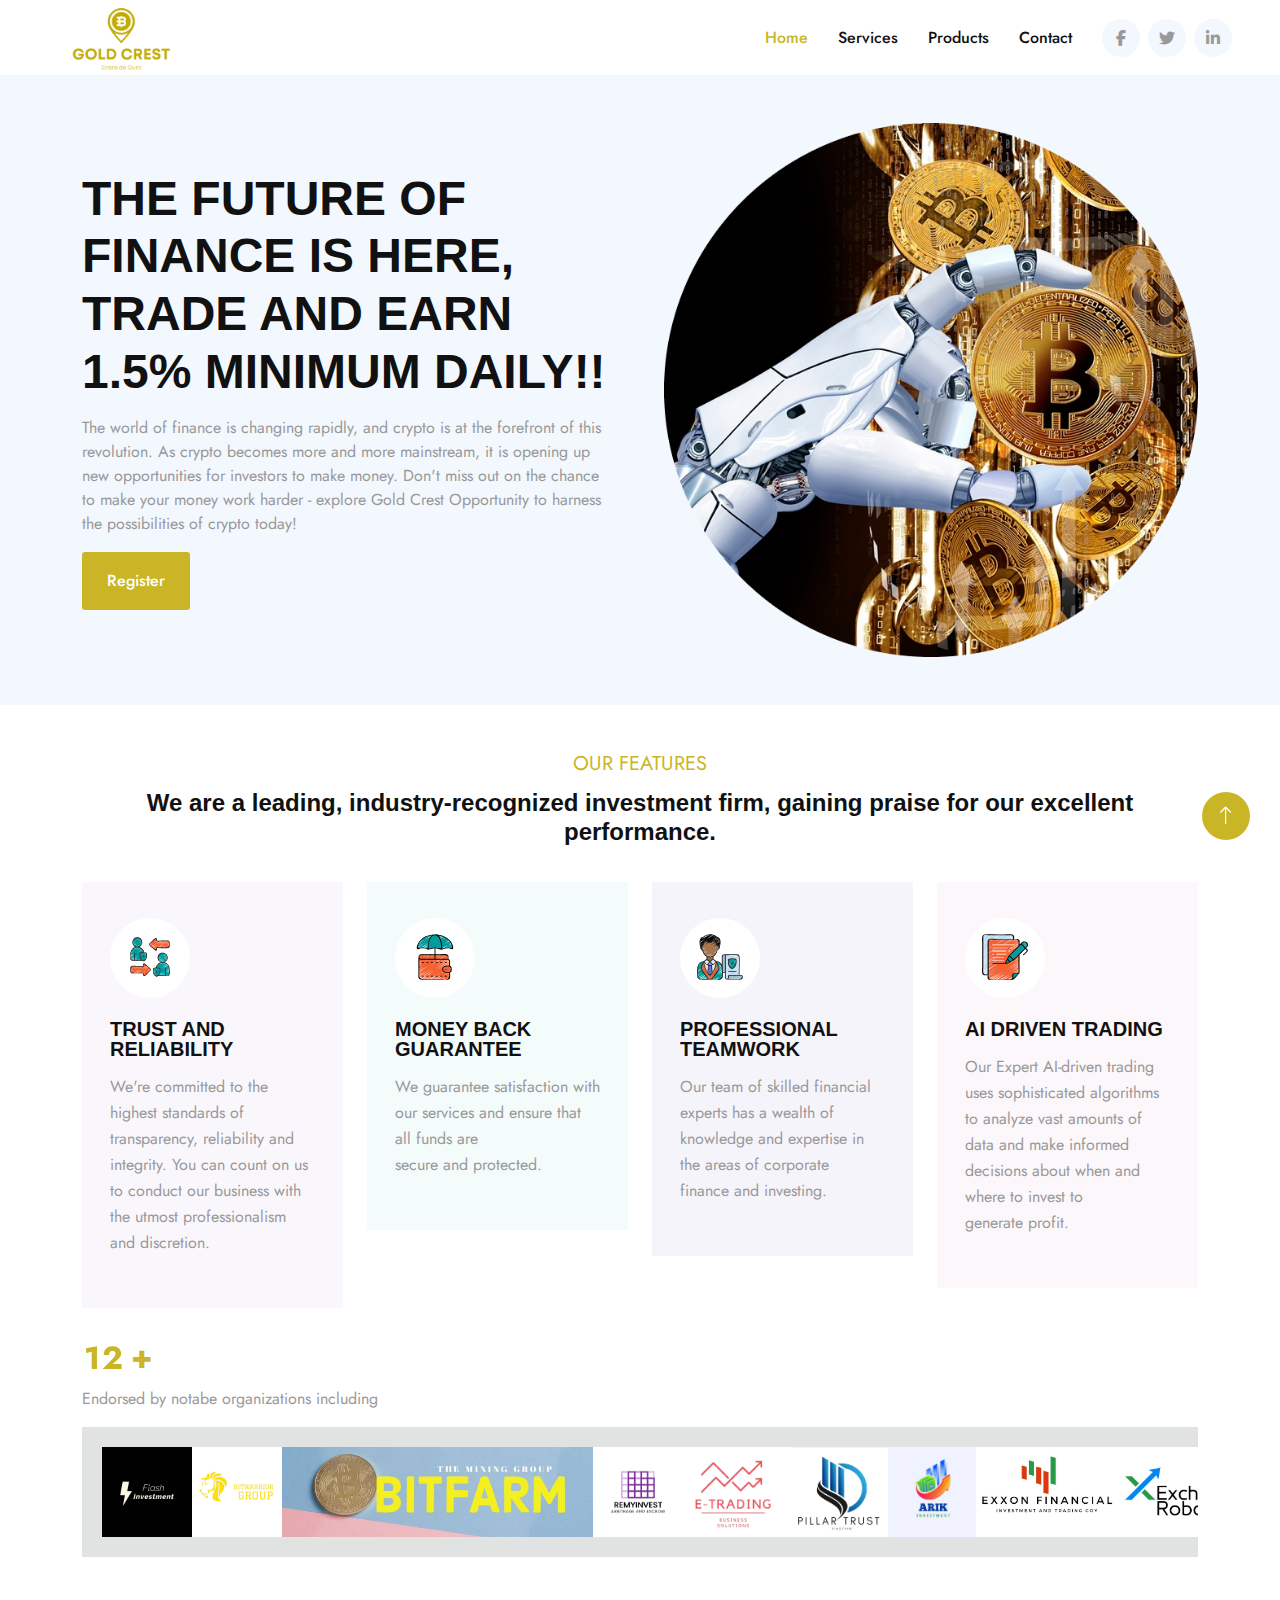
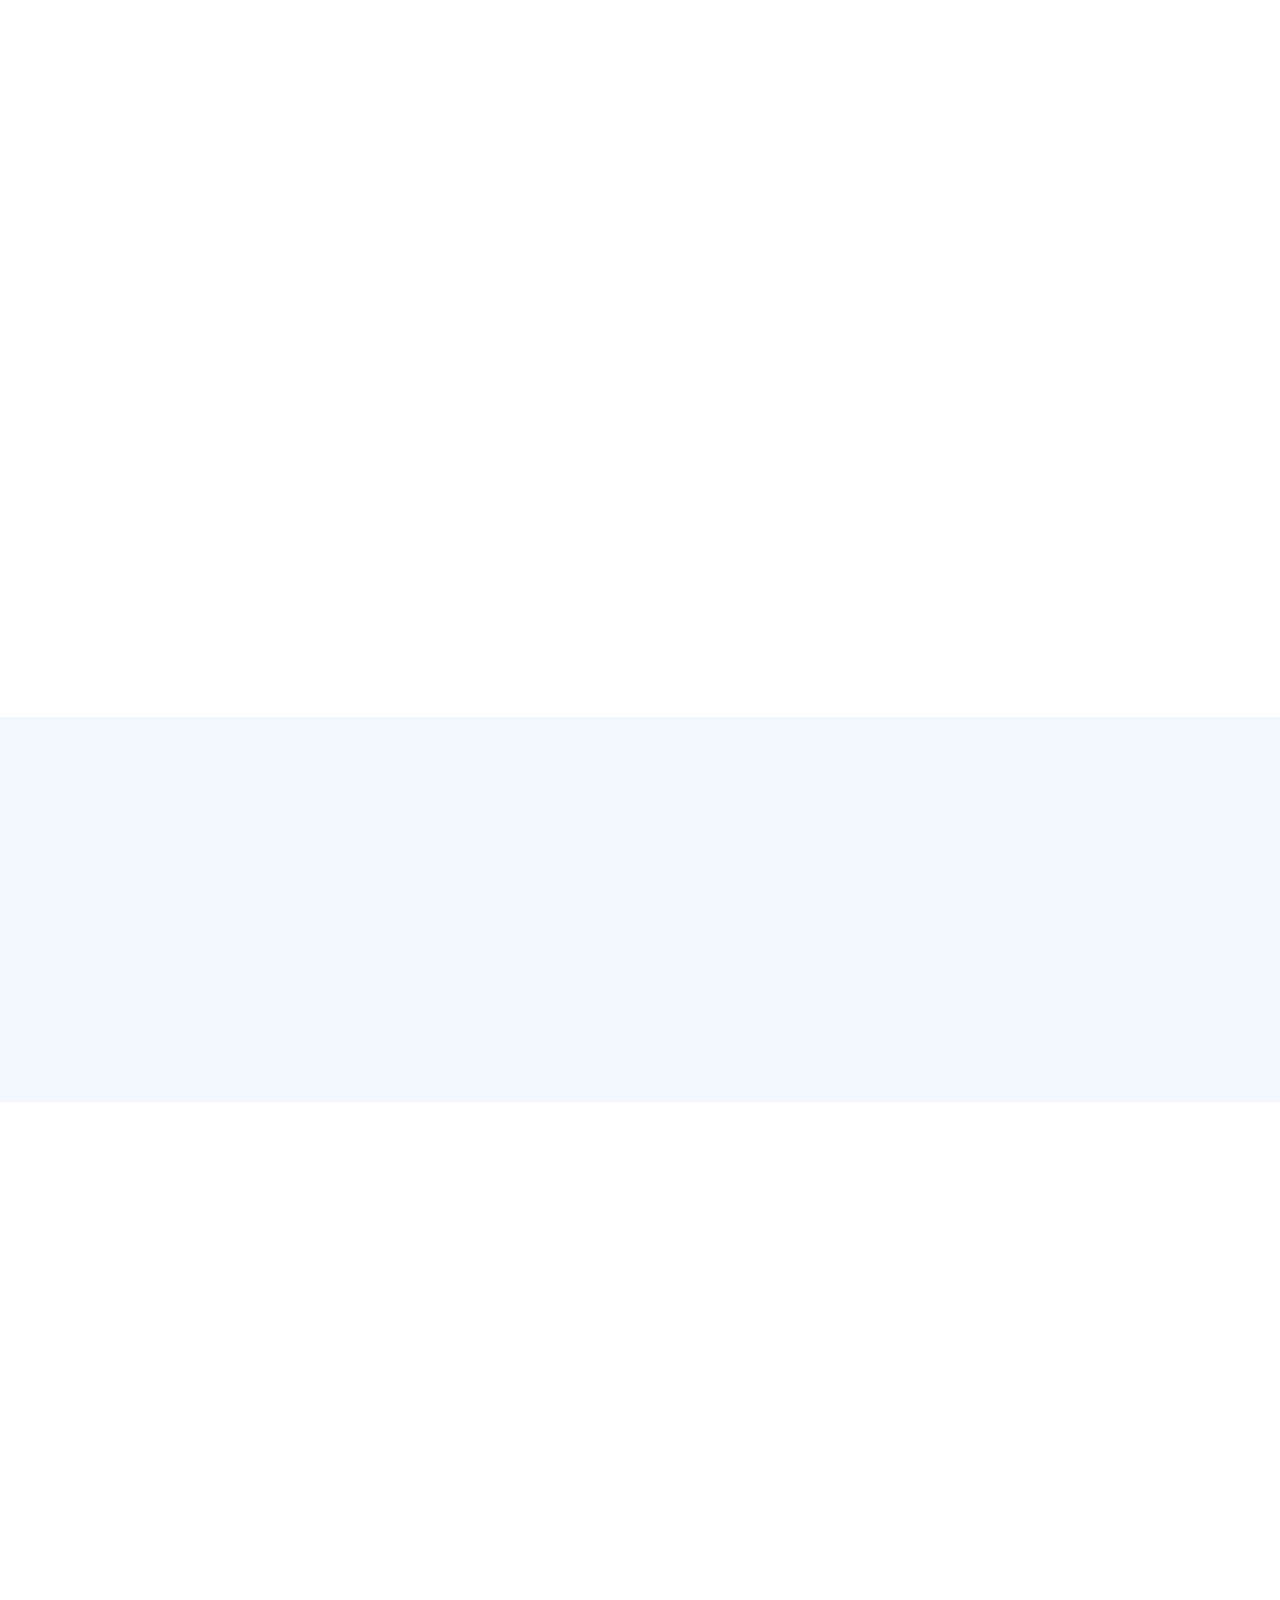
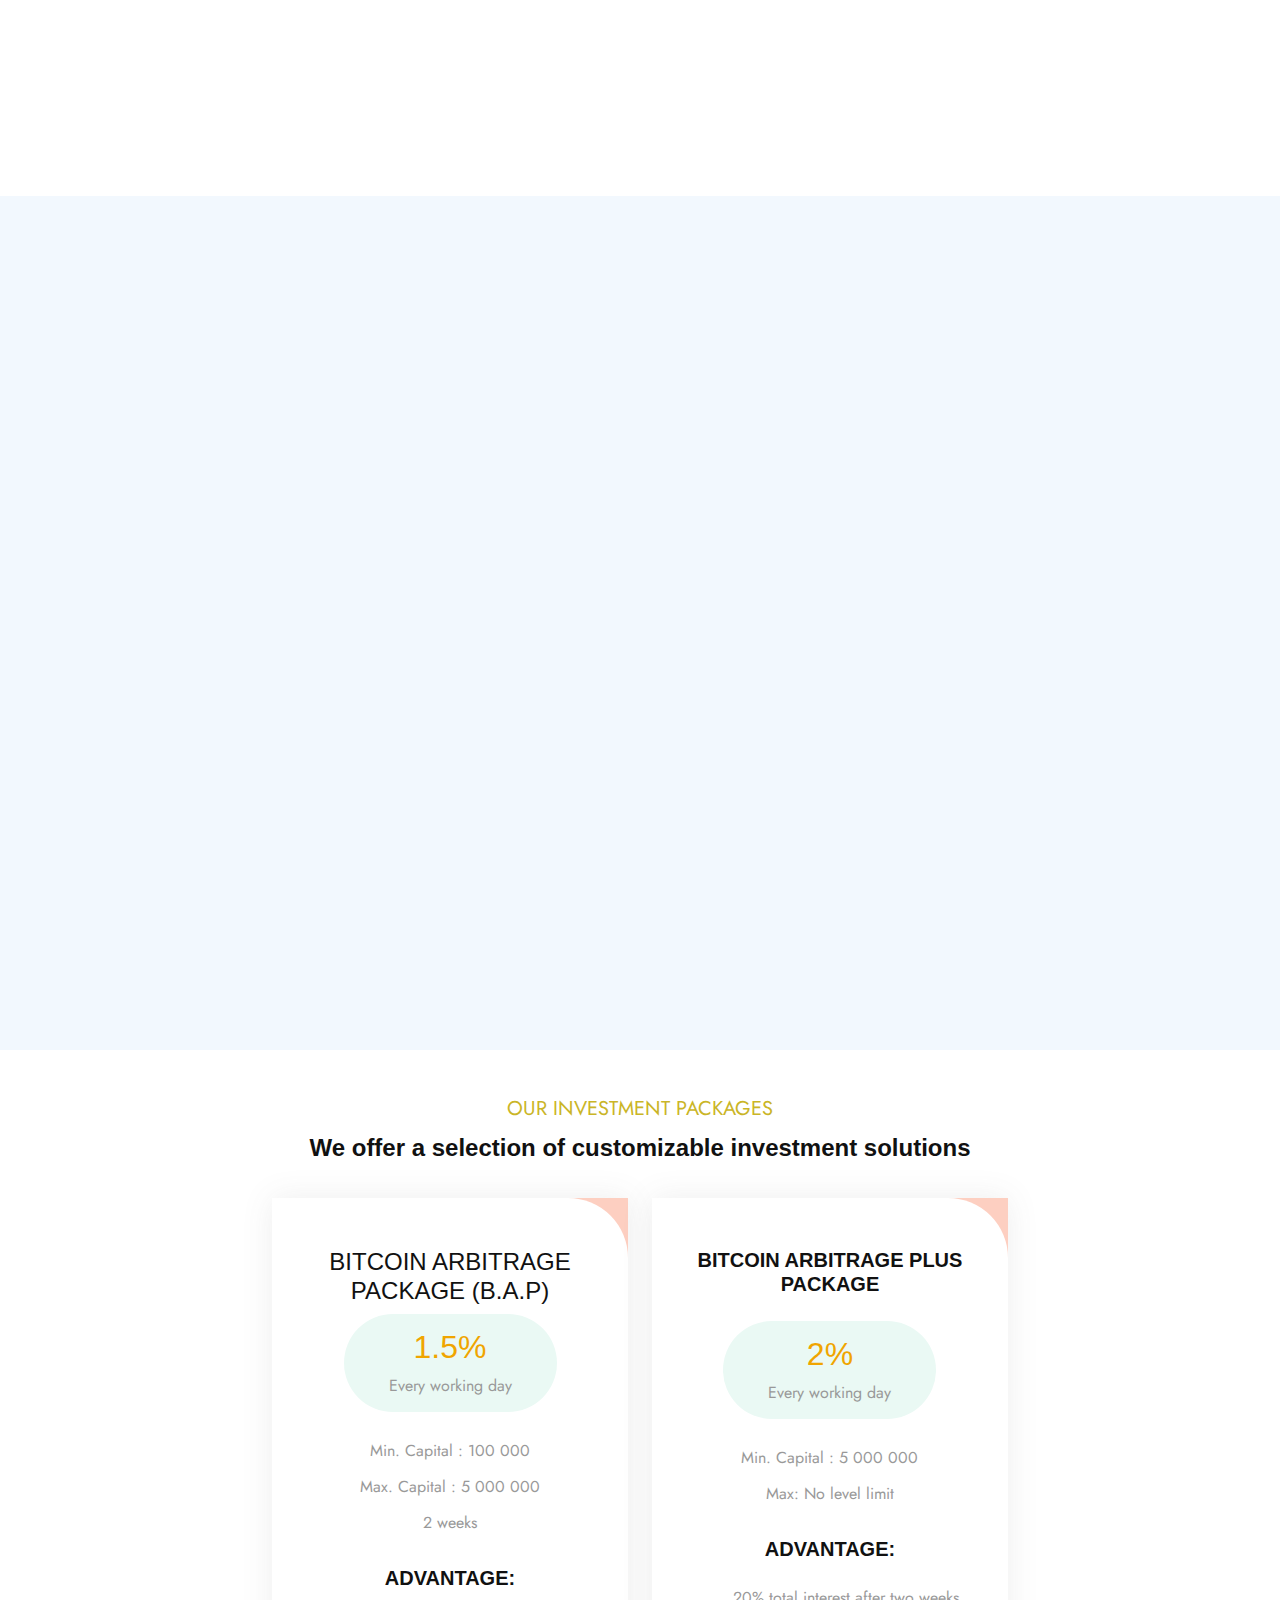
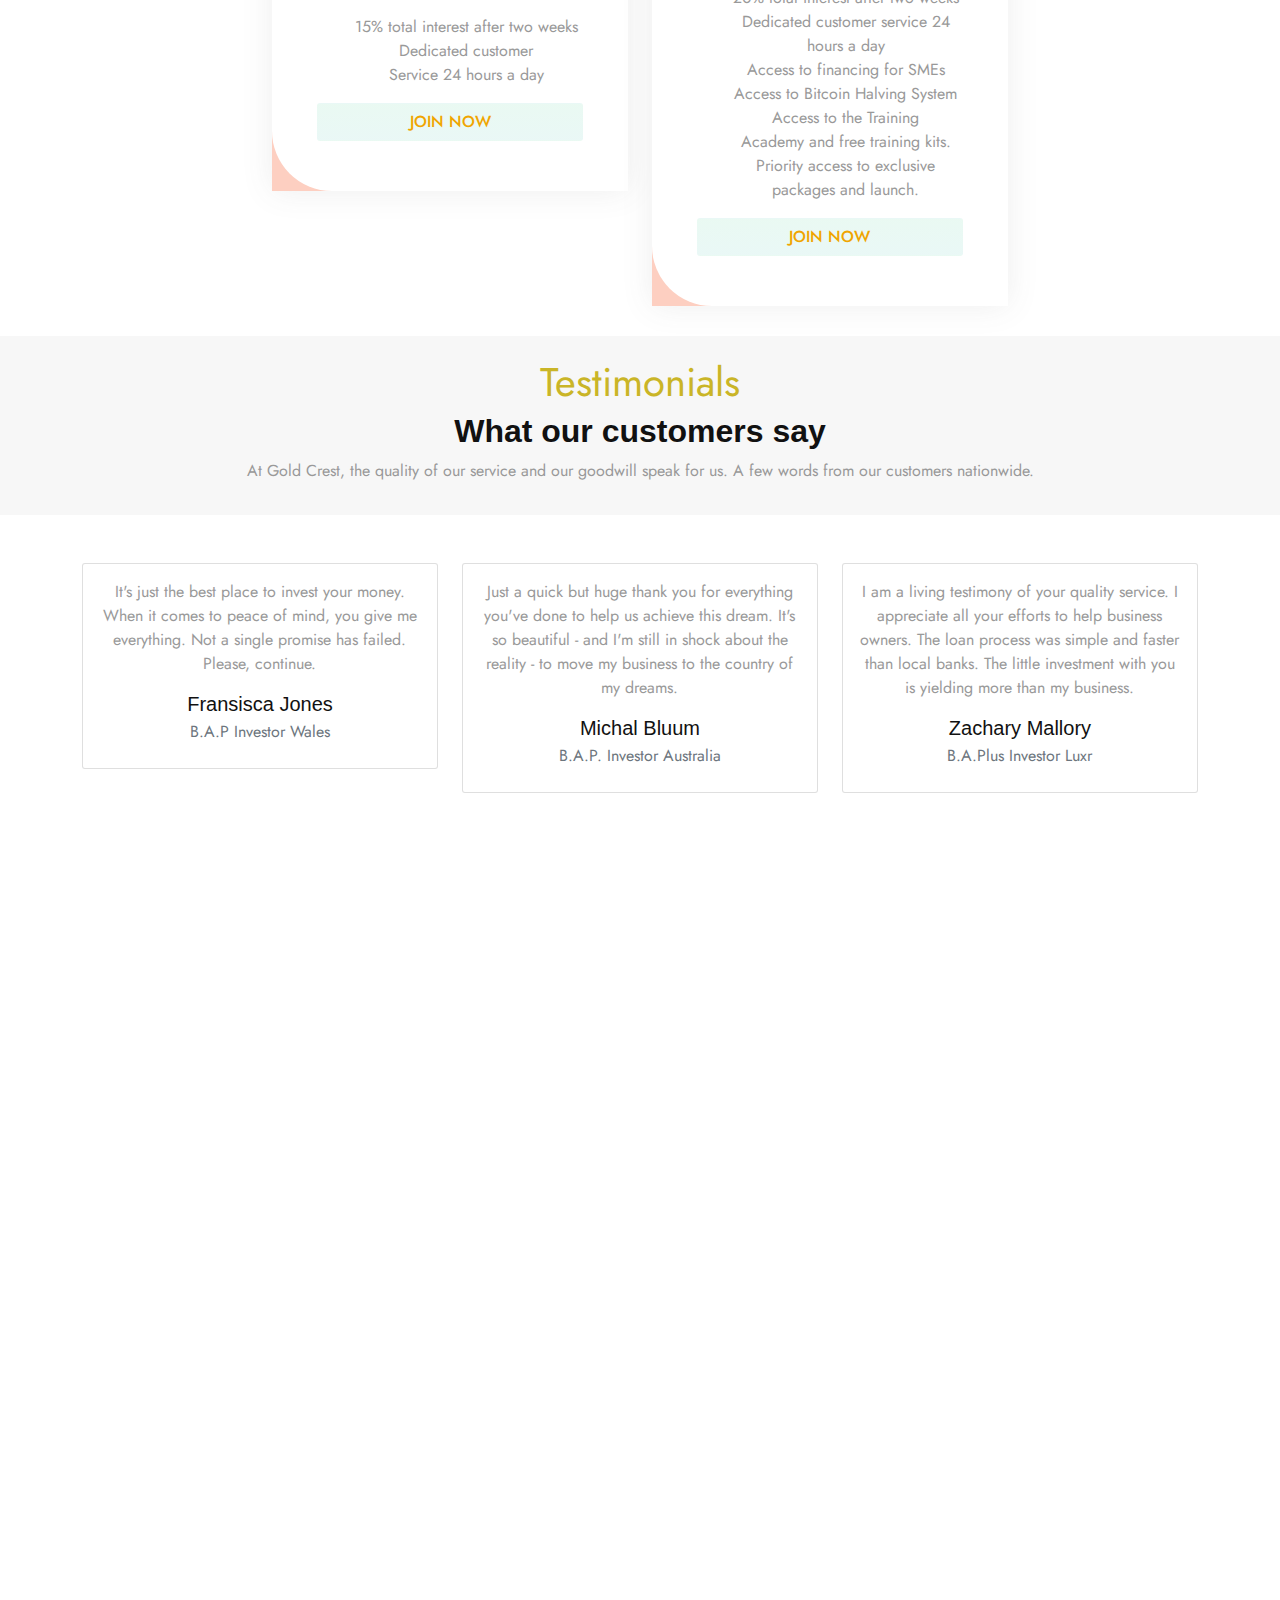
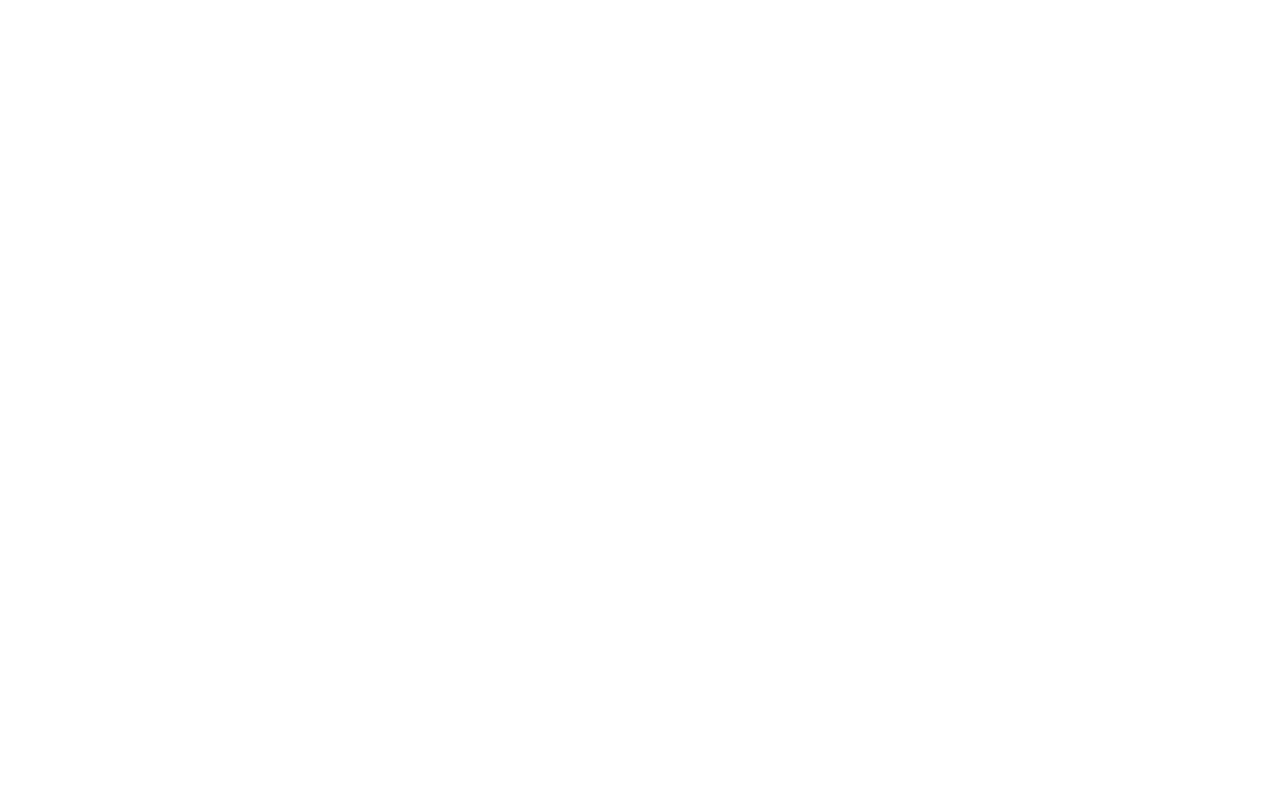
==== index.html @ fe6e1259 "update services page" ====
<!DOCTYPE html>
<html lang="en">
  <head>
    <meta charset="utf-8" />
    <title>Gold Crest | Home</title>
    <meta content="width=device-width, initial-scale=1.0" name="viewport" />
    <meta content="" name="keywords" />
    <meta content="" name="description" />

    <!-- Favicon -->
    <link href="img/logo_1.jpg" rel="icon" />

    <!-- Google Web Fonts
    <link rel="preconnect" href="https://fonts.googleapis.com">
    <link rel="preconnect" href="https://fonts.gstatic.com" crossorigin>
    <link href="https://fonts.googleapis.com/css2?family=Open+Sans:wght@400;500&family=Roboto:wght@500;700&display=swap" rel="stylesheet">   -->

    <!-- Icon Font Stylesheet -->
    <link
      href="https://cdnjs.cloudflare.com/ajax/libs/font-awesome/5.10.0/css/all.min.css"
      rel="stylesheet"
    />
    <link
      href="https://cdn.jsdelivr.net/npm/bootstrap-icons@1.4.1/font/bootstrap-icons.css"
      rel="stylesheet"
    />

    <!-- Libraries Stylesheet -->
    <link href="lib/animate/animate.min.css" rel="stylesheet" />
    <link href="lib/owlcarousel/assets/owl.carousel.min.css" rel="stylesheet" />

    <!-- Customized Bootstrap Stylesheet -->
    <link href="css/bootstrap.min.css" rel="stylesheet" />

    <!-- Template Stylesheet -->
    <link href="css/style.css" rel="stylesheet" />

    <!-- icons -->
    <link
      rel="stylesheet"
      href="https://cdnjs.cloudflare.com/ajax/libs/font-awesome/6.5.1/css/all.min.css"
    />

    <!-- links -->
    <link rel="stylesheet" href="css/odometer.min.css" />
    <link rel="stylesheet" href="css/owl.carousel.min.css" />
    <link rel="stylesheet" href="css/owl.theme.default.min.css" />
    <link rel="stylesheet" href="css/owl.theme.default.min.css" />
    <link rel="stylesheet" href="css/fancybox.min.css" />
    <link rel="stylesheet" href="css/scrollCue.css" />
    <link rel="stylesheet" href="css/magnific-popup.css" />
  </head>

  <body>
    <!-- Spinner Start -->
    <div
      id="spinner"
      class="show bg-white position-fixed translate-middle w-100 vh-100 top-50 start-50 d-flex align-items-center justify-content-center"
    >
      <div class="spinner-grow text-gold" role="status"></div>
    </div>
    <!-- Spinner End -->

    <!-- Navbar Start -->
    <nav
      class="navbar navbar-expand-lg bg-white navbar-light sticky-top p-0 px-4 px-lg-5"
    >
      <a href="index.html" class="navbar-brand d-flex align-items-center">
        <img
          class="img-fluid me-2"
          src="img/logo_2.png"
          alt=""
          style="width: 150px"
        />
      </a>
      <button
        type="button"
        class="navbar-toggler"
        data-bs-toggle="collapse"
        data-bs-target="#navbarCollapse"
      >
        <span class="navbar-toggler-icon"></span>
      </button>
      <div class="collapse navbar-collapse" id="navbarCollapse">
        <div class="navbar-nav ms-auto py-4 py-lg-0">
          <a href="index.html" class="nav-item nav-link active">Home</a>
          <a href="service.html" class="nav-item nav-link">Services</a>
          <a href="roadmap.html" class="nav-item nav-link">Products</a>
          <a href="contact.html" class="nav-item nav-link">Contact</a>
        </div>
        <div class="h-100 d-lg-inline-flex align-items-center d-none">
          <a class="btn btn-square rounded-circle bg-light me-2" href=""
            ><i class="fab fa-facebook-f"></i
          ></a>
          <a class="btn btn-square rounded-circle bg-light me-2" href=""
            ><i class="fab fa-twitter"></i
          ></a>
          <a class="btn btn-square rounded-circle bg-light me-0" href=""
            ><i class="fab fa-linkedin-in"></i
          ></a>
        </div>
      </div>
    </nav>
    <!-- Navbar End -->

    <!-- Header Start -->
    <div class="container-fluid hero-header bg-light py-4 mb-5">
      <div class="container py-4">
        <div class="row g-5 align-items-center">
          <div class="col-lg-6">
            <h1 class="display-5 mb-3 animated slideInDown">
              THE FUTURE OF FINANCE IS HERE, TRADE AND EARN 1.5% MINIMUM DAILY!!
            </h1>
            <p class="animated slideInDown">
              The world of finance is changing rapidly, and crypto is at the
              forefront of this revolution. As crypto becomes more and more
              mainstream, it is opening up new opportunities for investors to
              make money. Don't miss out on the chance to make your money work
              harder - explore Gold Crest Opportunity to harness the
              possibilities of crypto today!
            </p>
            <a
              href=""
              class="btn bg-gold text-white py-3 px-4 animated slideInDown"
              >Register</a
            >
          </div>
          <div class="col-lg-6 animated fadeIn">
            <img
              class="img-fluid animated pulse infinite"
              style="animation-duration: 3s"
              src="img/hero_4-modified.png"
              alt=""
            />
          </div>
        </div>
      </div>
    </div>
    <!-- Header End -->
    <!-- Features -->
    <div class="features-area pt-100 pb-70">
      <div class="container">
        <div class="section-title">
          <span class="top-title">OUR FEATURES</span>
          <h2>
            We are a leading, industry-recognized investment firm, gaining
            praise for our excellent performance.
          </h2>
        </div>
        <div class="row">
          <div class="col-lg-3 col-sm-6 col-md-6">
            <div class="single-features-card">
              <div class="features-icon">
                <img src="img/features-icon-1.svg" alt="features-1" />
              </div>
              <h3>TRUST AND RELIABILITY</h3>
              <p>
                We're committed to the highest standards of transparency,
                reliability and integrity. You can count on us to conduct our
                business with the utmost professionalism and discretion.
              </p>
            </div>
          </div>
          <div class="col-lg-3 col-sm-6 col-md-6">
            <div class="single-features-card bg-color-1">
              <div class="features-icon">
                <img src="img/features-icon-2.svg" alt="features-1" />
              </div>
              <h3>MONEY BACK GUARANTEE</h3>
              <p>
                We guarantee satisfaction with our services and ensure that all
                funds are secure and protected.
              </p>
            </div>
          </div>
          <div class="col-lg-3 col-sm-6 col-md-6">
            <div class="single-features-card bg-color-2">
              <div class="features-icon">
                <img src="img/features-icon-3.svg" alt="features-1" />
              </div>
              <h3>PROFESSIONAL TEAMWORK</h3>
              <p>
                Our team of skilled financial experts has a wealth of knowledge
                and expertise in the areas of corporate finance and investing.
              </p>
            </div>
          </div>
          <div class="col-lg-3 col-sm-6 col-md-6">
            <div class="single-features-card bg-color-3">
              <div class="features-icon">
                <img src="img/features-icon-4.svg" alt="features-1" />
              </div>
              <h3>AI DRIVEN TRADING</h3>
              <p>
                Our Expert AI-driven trading uses sophisticated algorithms to
                analyze vast amounts of data and make informed decisions about
                when and where to invest to generate profit.
              </p>
            </div>
          </div>
        </div>
      </div>
    </div>
    <!-- Partners -->
    <div class="panther-area">
      <div class="container">
        <div class="row align-items-center">
          <div class="col-lg-4 col-md-12">
            <div class="client-odometer">
              <h2>
                <span class="odometer text-gold" data-count="13">12</span>
                <span class="target text-gold">+</span>
              </h2>
              <p>Endorsed by notabe organizations including</p>
            </div>
          </div>
          <div class="container">
            <div class="wrapper">
              <div class="track">
                <div class="logo">
                  <img src="img/partner1.jpg" />
                </div>
                <div class="logo">
                  <img src="img/partner2.jpg" />
                </div>
                <div class="logo">
                  <img src="img/partner3.jpg" />
                </div>
                <div class="logo">
                  <img src="img/partner4.jpg" />
                </div>
                <div class="logo">
                  <img src="img/partner5.jpg" />
                </div>
                <div class="logo">
                  <img src="img/partner6.jpg" />
                </div>
                <div class="logo">
                  <img src="img/partner7.jpg" />
                </div>
                <div class="logo">
                  <img src="img/partner8.jpg" />
                </div>
                <div class="logo">
                  <img src="img/partner9.jpg" />
                </div>
              </div>
            </div>
          </div>
        </div>
      </div>
    </div>
    <style>
      .wrapper {
        background-color: #e1e2e2;
        height: 130px;
        overflow: hidden;
        position: relative;
        width: 100%;
        display: flex;
        align-items: center;
        padding: 0 20px;
      }

      .wrapper:before,
      .wrapper:after {
        content: "";
        position: absolute;
        height: 130px;
        width: 150px;
        z-index: 2;
      }

      .wrapper:after {
        right: 0;
        top: 0;
        transform: rotateZ(180deg);
      }

      .wrapper:before {
        left: 0;
        top: 0;
      }

      .wrapper .track {
        display: flex;
        width: calc(150px * 10);
        animation: scroll 15s 0.5s linear infinite;
      }

      .wrapper .logo {
        width: 100%;
      }

      .wrapper .logo img {
        height: 90px;
      }

      @keyframes scroll {
        from {
          transform: translateX(0);
        }
        to {
          transform: translateX(calc(-150px * 5));
        }
      }
    </style>

    <!-- About Start -->
    <div class="container-xxl py-5">
      <div class="container">
        <div class="row g-5 align-items-center">
          <div class="col-lg-6 wow fadeInUp" data-wow-delay="0.1s">
            <img class="img-fluid" src="img/hero_3-modified.png" alt="" />
          </div>
          <div class="col-lg-6 wow fadeInUp" data-wow-delay="0.5s">
            <div class="h-100">
              <h1 class="display-6">About Us</h1>
              <p class="text-gold fs-5 mb-4">
                The most trusted cryptocurrency platform in the market.
              </p>
              <p>
                As a leading crypto trading and arbitrage platform, we have
                earned a reputation for our advanced security protocols and
                rigorous compliance standards. Our cutting-edge infrastructure
                ensures the integrity and protection of customer funds.
              </p>
              <p class="mb-4">
                We utilize internationally recognized state-of-the-art
                encryption and multi-factor authentication to safeguard our
                users' assets, and we have a team of experienced security
                experts who monitor our systems 24/7. In addition, we have
                developed sophisticated artificial intelligence modules to
                provide an even more secure and reliable platform for crypto
                trading.
              </p>
              <h6 class="display-6 fw-bold">Our Focus</h6>
              <div class="d-flex align-items-center mb-2">
                <i
                  class="fa fa-check bg-light text-gold btn-sm-square rounded-circle me-3 fw-bold"
                ></i>
                <span>Safe and rewarding Crypto Exchange </span>
              </div>
              <div class="d-flex align-items-center mb-2">
                <i
                  class="fa fa-check bg-light text-gold btn-sm-square rounded-circle me-3 fw-bold"
                ></i>
                <span>Bitcoin Halving Profitability </span>
              </div>
              <div class="d-flex align-items-center mb-4">
                <i
                  class="fa fa-check bg-light text-gold btn-sm-square rounded-circle me-3 fw-bold"
                ></i>
                <span
                  >S.M.A.R.T vision accomplishment on Currency Trading.</span
                >
              </div>
              <a class="btn bg-gold text-white py-3 px-4" href="">Join Us</a>
            </div>
          </div>
        </div>
      </div>
    </div>
    <!-- About End -->

    <!-- Facts Start -->
    <div class="container-xxl bg-light py-5 my-5">
      <div class="container py-5">
        <div class="row g-5">
          <div
            class="col-lg-4 col-md-6 text-center wow fadeIn"
            data-wow-delay="0.1s"
          >
            <img class="img-fluid mb-4" src="img/icon-9.png" alt="" />
            <h1 class="display-4" data-toggle="counter-up">27</h1>
            <p class="fs-5 text-gold mb-0">Today Transactions</p>
          </div>
          <div
            class="col-lg-4 col-md-6 text-center wow fadeIn"
            data-wow-delay="0.3s"
          >
            <img class="img-fluid mb-4" src="img/icon-10.png" alt="" />
            <h1 class="display-4" data-toggle="counter-up">1050</h1>
            <p class="fs-5 text-gold mb-0">Monthly Transactions</p>
          </div>
          <div
            class="col-lg-4 col-md-6 text-center wow fadeIn"
            data-wow-delay="0.5s"
          >
            <img class="img-fluid mb-4" src="img/icon-2.png" alt="" />
            <h1 class="display-4" data-toggle="counter-up">25002</h1>
            <p class="fs-5 text-gold mb-0">Total Transactions</p>
          </div>
        </div>
      </div>
    </div>
    <!-- Facts End -->

    <!-- Features Start -->
    <div class="container-xxl py-5">
      <div class="container">
        <div
          class="text-center mx-auto wow fadeInUp"
          data-wow-delay="0.1s"
          style="max-width: 500px"
        >
          <h1 class="display-6">Why Us!</h1>
          <p class="text-gold fs-5 mb-5">The Best In The crypto Industry</p>
        </div>
        <div class="row g-5 d-flex align-items-center justify-content-center">
          <div class="col-lg-4 col-md-6 wow fadeInUp" data-wow-delay="0.1s">
            <div class="d-flex align-items-start">
              <img
                class="img-fluid flex-shrink-0"
                src="img/icon-7.png"
                alt=""
              />
              <div class="ps-4">
                <h5 class="mb-3">Easy To Start</h5>
                <span
                  >Our platform is designed for ease of use, from sign-up to
                  trading. Low fees and great rates make it
                  simple to get started.</span
                >
              </div>
            </div>
          </div>
          <div class="col-lg-4 col-md-6 wow fadeInUp" data-wow-delay="0.3s">
            <div class="d-flex align-items-start">
              <img
                class="img-fluid flex-shrink-0"
                src="img/icon-6.png"
                alt=""
              />
              <div class="ps-4">
                <h5 class="mb-3">Safe & Secure</h5>
                <span
                  >Your crypto investment is safe and secure with our AI-powered
                  platform. You can trust our advanced algorithms to keep your
                  funds protected and generate the best possible returns.</span
                >
              </div>
            </div>
          </div>
          <div class="col-lg-4 col-md-6 wow fadeInUp" data-wow-delay="0.5s">
            <div class="d-flex align-items-start">
              <img
                class="img-fluid flex-shrink-0"
                src="img/icon-5.png"
                alt=""
              />
              <div class="ps-4">
                <h5 class="mb-3">Affordable Plans</h5>
                <span
                  >Our platform offers a range of options to suit any budget, so
                  you can find the perfect plan for your needs.</span
                >
              </div>
            </div>
          </div>
          <div class="col-lg-4 col-md-6 wow fadeInUp" data-wow-delay="0.1s">
            <div class="d-flex align-items-start">
              <img
                class="img-fluid flex-shrink-0"
                src="img/icon-4.png"
                alt=""
              />
              <div class="ps-4">
                <h5 class="mb-3">Secure Storage</h5>
                <span
                  >Secure storage for your Bitcoin, guaranteed. State-of-the-art
                  security features protect your assets.</span
                >
              </div>
            </div>
          </div>
          <!-- <div class="col-lg-4 col-md-6 wow fadeInUp" data-wow-delay="0.3s">
                    <div class="d-flex align-items-start">
                        <img class="img-fluid flex-shrink-0" src="img/icon-3.png" alt="">
                        <div class="ps-4">
                            <h5 class="mb-3">Protected By Insurance</h5>
                            <span>Aliqu diam amet diam et eos. Clita erat ipsum et lorem et sit, sed stet lorem sit clita duo justo</span>
                        </div>
                    </div>
                </div> -->
          <div class="col-lg-4 col-md-6 wow fadeInUp" data-wow-delay="0.5s">
            <div class="d-flex align-items-start">
              <img
                class="img-fluid flex-shrink-0"
                src="img/icon-8.png"
                alt=""
              />
              <div class="ps-4">
                <h5 class="mb-3">24/7 Support</h5>
                <span
                  >"Need help? We're here for you 24/7. Our customer service
                  team is always available to answer your questions and
                  address any concerns.</span
                >
              </div>
            </div>
          </div>
        </div>
      </div>
    </div>
    <!-- Features End -->

    <!-- Service Start -->
    <div class="container-xxl bg-light py-5 my-5">
      <div class="container py-5">
        <div
          class="text-center mx-auto wow fadeInUp"
          data-wow-delay="0.1s"
          style="max-width: 500px"
        >
          <h1 class="display-6">Services</h1>
          <p class="text-gold fs-5 mb-5">
            Buy, Sell And Exchange Cryptocurrency
          </p>
        </div>
        <div class="row g-4">
          <!-- <div class="col-lg-4 col-md-6 wow fadeInUp" data-wow-delay="0.1s">
                    <div class="service-item bg-white p-5">
                        <img class="img-fluid mb-4" src="img/icon-7.png" alt="">
                        <h5 class="mb-3">Currency Wallet</h5>
                        <p>Aliqu diam amet diam et eos. Clita erat ipsum et lorem et sit, sed stet lorem sit clita duo justo</p>
                        <a href="">Read More <i class="fa fa-arrow-right ms-2"></i></a>
                    </div>
                </div> -->
          <!-- <div class="col-lg-4 col-md-6 wow fadeInUp" data-wow-delay="0.3s">
                    <div class="service-item bg-white p-5">
                        <img class="img-fluid mb-4" src="img/icon-3.png" alt="">
                        <h5 class="mb-3">Currency Transaction</h5>
                        <p>Aliqu diam amet diam et eos. Clita erat ipsum et lorem et sit, sed stet lorem sit clita duo justo</p>
                        <a href="">Read More <i class="fa fa-arrow-right ms-2"></i></a>
                    </div>
                </div> -->
          <div class="col-lg-4 col-md-6 wow fadeInUp" data-wow-delay="0.3s">
            <div class="service-item bg-white p-5">
              <img class="img-fluid mb-4" src="img/icon-2.png" alt="" />
              <h5 class="mb-3">Bitcoin Escrow</h5>
              <p>
                Our company offers a secure and reliable Bitcoin escrow service,
                designed to protect both buyers and sellers during transactions.
                Whether you're making a large or complex purchase, our service
                will ensure that the process goes smoothly and that all parties
                involved are satisfied.
              </p>
              <a href="">Read More <i class="fa fa-arrow-right ms-2"></i></a>
            </div>
          </div>
          <div class="col-lg-4 col-md-6 wow fadeInUp" data-wow-delay="0.5s">
            <div class="service-item bg-white p-5">
              <img class="img-fluid mb-4" src="img/icon-9.png" alt="" />
              <h5 class="mb-3">Bitcoin Investment</h5>
              <p>
                Bitcoin investment is made simple and smart. With our platform,
                you can invest in Bitcoin with ease and confidence. Our
                sophisticated AI algorithms help you make the most of your
                investment. It's time to take your financial future
                into your own hands!
              </p>
              <a href="">Read More <i class="fa fa-arrow-right ms-2"></i></a>
            </div>
          </div>
          <div class="col-lg-4 col-md-6 wow fadeInUp" data-wow-delay="0.1s">
            <div class="service-item bg-white p-5">
              <img class="img-fluid mb-4" src="img/icon-5.png" alt="" />
              <h5 class="mb-3">Currency Exchange</h5>
              <p>
                The future of cryptocurrency exchange and arbitrage is here! Our
                platform provides a seamless and efficient way to buy, sell, and
                trade Bitcoin and other cryptocurrencies. With our advanced
                arbitrage technology, you can take advantage of price
                differences across exchanges and maximize your profits. Don't
                miss out on the opportunities that await you in the
                world of crypto!
              </p>
              <a href="">Read More <i class="fa fa-arrow-right ms-2"></i></a>
            </div>
          </div>

          <!-- <div class="col-lg-4 col-md-6 wow fadeInUp" data-wow-delay="0.5s">
                    <div class="service-item bg-white p-5">
                        <img class="img-fluid mb-4" src="img/icon-8.png" alt="">
                        <h5 class="mb-3">Token Sale</h5>
                        <p>Aliqu diam amet diam et eos. Clita erat ipsum et lorem et sit, sed stet lorem sit clita duo justo</p>
                        <a href="">Read More <i class="fa fa-arrow-right ms-2"></i></a>
                    </div>
                </div> -->
        </div>
      </div>
    </div>
    <!-- Service End -->

    <!-- Roadmap Start -->
    <!-- <div class="container-xxl py-5">
        <div class="container">
            <div class="text-center mx-auto wow fadeInUp" data-wow-delay="0.1s" style="max-width: 500px;">
                <h1 class="display-6">Roadmap</h1>
                <p class="text-primary fs-5 mb-5">We Translate Your Dream Into Reality</p>
            </div>
            <div class="owl-carousel roadmap-carousel wow fadeInUp" data-wow-delay="0.1s">
                <div class="roadmap-item">
                    <div class="roadmap-point"><span></span></div>
                    <h5>January 2045</h5>
                    <span>Diam dolor ipsum sit amet erat ipsum lorem sit</span>
                </div>
                <div class="roadmap-item">
                    <div class="roadmap-point"><span></span></div>
                    <h5>March 2045</h5>
                    <span>Diam dolor ipsum sit amet erat ipsum lorem sit</span>
                </div>
                <div class="roadmap-item">
                    <div class="roadmap-point"><span></span></div>
                    <h5>May 2045</h5>
                    <span>Diam dolor ipsum sit amet erat ipsum lorem sit</span>
                </div>
                <div class="roadmap-item">
                    <div class="roadmap-point"><span></span></div>
                    <h5>July 2045</h5>
                    <span>Diam dolor ipsum sit amet erat ipsum lorem sit</span>
                </div>
                <div class="roadmap-item">
                    <div class="roadmap-point"><span></span></div>
                    <h5>September 2045</h5>
                    <span>Diam dolor ipsum sit amet erat ipsum lorem sit</span>
                </div>
                <div class="roadmap-item">
                    <div class="roadmap-point"><span></span></div>
                    <h5>November 2045</h5>
                    <span>Diam dolor ipsum sit amet erat ipsum lorem sit</span>
                </div>
            </div>
        </div>
    </div> -->
    <!-- Roadmap End -->

    <!-- Token Sale Start -->
    <!-- <div class="container-xxl bg-light py-5 my-5">
        <div class="container py-5">
            <div class="text-center mx-auto wow fadeInUp" data-wow-delay="0.1s" style="max-width: 500px;">
                <h1 class="display-6">Token Sale</h1>
                <p class="text-primary fs-5 mb-5">Token Sale Countdown</p>
            </div>
            <div class="row g-3">
                <div class="col-6 col-md-3 wow fadeIn" data-wow-delay="0.1s">
                    <div class="bg-white text-center p-3">
                        <h1 class="mb-0">0</h1>
                        <span class="text-primary fs-5">Days</span>
                    </div>
                </div>
                <div class="col-6 col-md-3 wow fadeIn" data-wow-delay="0.3s">
                    <div class="bg-white text-center p-3">
                        <h1 class="mb-0">0</h1>
                        <span class="text-primary fs-5">Hours</span>
                    </div>
                </div>
                <div class="col-6 col-md-3 wow fadeIn" data-wow-delay="0.5s">
                    <div class="bg-white text-center p-3">
                        <h1 class="mb-0">0</h1>
                        <span class="text-primary fs-5">Minutes</span>
                    </div>
                </div>
                <div class="col-6 col-md-3 wow fadeIn" data-wow-delay="0.7s">
                    <div class="bg-white text-center p-3">
                        <h1 class="mb-0">0</h1>
                        <span class="text-primary fs-5">Seconds</span>
                    </div>
                </div>
                <div class="col-12 text-center py-4">
                    <a class="btn btn-primary py-3 px-4" href="">Buy Token</a>
                </div>
                <div class="col-12 text-center">
                    <img class="img-fluid m-1" src="img/payment-1.png" alt="" style="width: 50px;">
                    <img class="img-fluid m-1" src="img/payment-2.png" alt="" style="width: 50px;">
                    <img class="img-fluid m-1" src="img/payment-3.png" alt="" style="width: 50px;">
                    <img class="img-fluid m-1" src="img/payment-4.png" alt="" style="width: 50px;">
                </div>
            </div>
        </div>
    </div> -->
    <!-- Token Sale Start -->

    <div class="pricing-plans-area pt-100 pb-70">
      <div class="container">
        <div class="section-title">
          <span class="top-title">OUR INVESTMENT PACKAGES</span>
          <h2>We offer a selection of customizable investment solutions</h2>
        </div>
        <div class="row justify-content-center">
          <div class="col-lg-4 col-md-6">
            <div class="single-pricing-plan-card">
              <h4>BITCOIN ARBITRAGE PACKAGE (B.A.P)</h4>
              <div class="pricing-box">
                <h4>1.5%</h4>
                <p>Every working day</p>
              </div>
              <ul class="pricing-list">
                <li>Min. Capital : 100 000</li>
                <li>Max. Capital : 5 000 000</li>
                <li>2 weeks</li>
              </ul>
              <h3>ADVANTAGE:</h3>
              <ul class="benefit" style="list-style: none">
                <li>15% total interest after two weeks</li>
                <li>Dedicated customer Service 24 hours a day</li>
              </ul>
              <a href="./assets1/pages/product.html" class="default-btn btn"
                >JOIN NOW</a
              >
            </div>
          </div>
          <div class="col-lg-4 col-md-6">
            <div class="single-pricing-plan-card">
              <h3>BITCOIN ARBITRAGE PLUS PACKAGE</h3>
              <div class="pricing-box">
                <h4>2%</h4>
                <p>Every working day</p>
              </div>
              <ul class="pricing-list">
                <ul class="pricing-list">
                  <li>Min. Capital : 5 000 000</li>
                  <li>Max: No level limit</li>
                </ul>
              </ul>
              <h3>ADVANTAGE:</h3>
              <ul class="benefit" style="list-style: none">
                <li>20% total interest after two weeks</li>
                <li>Dedicated customer service 24 hours a day</li>
                <li>Access to financing for SMEs</li>
                <li>Access to Bitcoin Halving System</li>
                <li>Access to the Training</li>
                <li>Academy and free training kits.</li>
                <li>Priority access to exclusive packages and launch.</li>
              </ul>
              <a href="./assets1/pages/product.html" class="default-btn btn"
                >JOIN NOW</a
              >
            </div>
          </div>
        </div>
      </div>
    </div>

    <!-- testimonials -->
    <div class="testimonials-area pt-100 pb-100 ">

            <div  class=" d-flex justify-content-center align-items-center flex-column text-center p-3">
              <span class="top-title text-gold fs-1">Testimonials</span>
              <h2>What our customers say</h2>
              <p>
                At Gold Crest, the quality of our service and our goodwill speak
                for us. A few words from our customers nationwide.
              </p>
            </div>
    </div>

    <div class="container mt-5">
      <div class="row">
  
        <!-- First Testimonial -->
        <div class="col-lg-4 mb-4">
          <div class="card">
            <div class="card-body text-center">
              <!-- <img src="img/testimonials-img-1-modified.png" width="150px" alt="testimonials" class="client-image rounded-circle mb-3" /> -->
              <!-- <div class="quote-icon mb-3">
                <img src="assets1/images/testimonials/quote.svg" alt="quote" />
              </div> -->
              <p class="card-text">
                It's just the best place to invest your money. When it comes to peace of mind, you give me everything. Not a single promise has failed. Please, continue.
              </p>
              <h5 class="card-title">Fransisca Jones</h5>
              <p class="card-subtitle mb-2 text-muted">B.A.P Investor Wales</p>
            </div>
          </div>
        </div>
  
        <!-- Second Testimonial -->
        <div class="col-lg-4 mb-4">
          <div class="card">
            <div class="card-body text-center">
              <!-- <img src="img/testi-modified.png" width="150px" alt="testimonials" class="client-image rounded-circle mb-3" /> -->
              <!-- <div class="quote-icon mb-3">
                <img src="assets1/images/testimonials/quote.svg" alt="quote" />
              </div> -->
              <p class="card-text">
                Just a quick but huge thank you for everything you've done to help us achieve this dream. It's so beautiful - and I'm still in shock about the reality - to move my business to the country of my dreams.
              </p>
              <h5 class="card-title"> Michal Bluum</h5>
              <p class="card-subtitle mb-2 text-muted">B.A.P. Investor Australia</p>
            </div>
          </div>
        </div>
  
        <!-- Third Testimonial -->
        <div class="col-lg-4 mb-4">
          <div class="card">
            <div class="card-body text-center">
              <!-- <img src="img/testi2-modified.png" width="150px" alt="testimonials" class="client-image rounded-circle mb-3" /> -->
              <!-- <div class="quote-icon mb-3">
                <img src="assets1/images/testimonials/quote.svg" alt="quote" />
              </div> -->
              <p class="card-text">
                I am a living testimony of your quality service. I appreciate all your efforts to help business owners. The loan process was simple and faster than local banks. The little investment with you is yielding more than my business.
              </p>
              <h5 class="card-title">Zachary Mallory</h5>
              <p class="card-subtitle mb-2 text-muted">B.A.Plus Investor Luxr</p>
            </div>
          </div>
        </div>
  
      </div>
    </div>

    <!-- FAQs Start -->
    <div class="container-xxl py-5">
      <div class="container">
        <div
          class="text-center mx-auto wow fadeInUp"
          data-wow-delay="0.1s"
          style="max-width: 500px"
        >
          <h1 class="display-6">FAQs</h1>
          <p class="text-gold fs-5 mb-5">Frequently Asked Questions</p>
        </div>
        <div class="row justify-content-center">
          <div class="col-lg-10">
            <div class="accordion" id="accordionExample">
              <div class="accordion-item wow fadeInUp" data-wow-delay="0.1s">
                <h2 class="accordion-header" id="headingOne">
                  <button
                    class="accordion-button"
                    type="button"
                    data-bs-toggle="collapse"
                    data-bs-target="#collapseOne"
                    aria-expanded="true"
                    aria-controls="collapseOne"
                  >
                    What is cryptocurrency?
                  </button>
                </h2>
                <div
                  id="collapseOne"
                  class="accordion-collapse collapse show"
                  aria-labelledby="headingOne"
                  data-bs-parent="#accordionExample"
                >
                  <div class="accordion-body">
                    Digital or virtual currency using cryptography for security.
                  </div>
                </div>
              </div>
              <div class="accordion-item wow fadeInUp" data-wow-delay="0.2s">
                <h2 class="accordion-header" id="headingTwo">
                  <button
                    class="accordion-button collapsed"
                    type="button"
                    data-bs-toggle="collapse"
                    data-bs-target="#collapseTwo"
                    aria-expanded="false"
                    aria-controls="collapseTwo"
                  >
                    How to trade crypto on Gold Crest?
                  </button>
                </h2>
                <div
                  id="collapseTwo"
                  class="accordion-collapse collapse"
                  aria-labelledby="headingTwo"
                  data-bs-parent="#accordionExample"
                >
                  <div class="accordion-body">
                    Choose an exchange package, create an account, and purchase
                    using fiat.
                  </div>
                </div>
              </div>
              <div class="accordion-item wow fadeInUp" data-wow-delay="0.3s">
                <h2 class="accordion-header" id="headingThree">
                  <button
                    class="accordion-button collapsed"
                    type="button"
                    data-bs-toggle="collapse"
                    data-bs-target="#collapseThree"
                    aria-expanded="false"
                    aria-controls="collapseThree"
                  >
                    Which cryptocurrencies to invest in?
                  </button>
                </h2>
                <div
                  id="collapseThree"
                  class="accordion-collapse collapse"
                  aria-labelledby="headingThree"
                  data-bs-parent="#accordionExample"
                >
                  <div class="accordion-body">
                    Popular options like Bitcoin and Ethereum, etc.
                  </div>
                </div>
              </div>
              <div class="accordion-item wow fadeInUp" data-wow-delay="0.4s">
                <h2 class="accordion-header" id="headingFour">
                  <button
                    class="accordion-button collapsed"
                    type="button"
                    data-bs-toggle="collapse"
                    data-bs-target="#collapseFour"
                    aria-expanded="true"
                    aria-controls="collapseFour"
                  >
                    Is crypto investment risky?
                  </button>
                </h2>
                <div
                  id="collapseFour"
                  class="accordion-collapse collapse"
                  aria-labelledby="headingFour"
                  data-bs-parent="#accordionExample"
                >
                  <div class="accordion-body">
                    Yes, prices can be volatile; be prepared for potential gains
                    and losses.
                  </div>
                </div>
              </div>
              <div class="accordion-item wow fadeInUp" data-wow-delay="0.5s">
                <h2 class="accordion-header" id="headingFive">
                  <button
                    class="accordion-button collapsed"
                    type="button"
                    data-bs-toggle="collapse"
                    data-bs-target="#collapseFive"
                    aria-expanded="false"
                    aria-controls="collapseFive"
                  >
                    What is a blockchain?
                  </button>
                </h2>
                <div
                  id="collapseFive"
                  class="accordion-collapse collapse"
                  aria-labelledby="headingFive"
                  data-bs-parent="#accordionExample"
                >
                  <div class="accordion-body">
                    A decentralized, distributed ledger technology underlying
                    most cryptocurrencies.
                  </div>
                </div>
              </div>
              <div class="accordion-item wow fadeInUp" data-wow-delay="0.6s">
                <h2 class="accordion-header" id="headingSix">
                  <button
                    class="accordion-button collapsed"
                    type="button"
                    data-bs-toggle="collapse"
                    data-bs-target="#collapseSix"
                    aria-expanded="false"
                    aria-controls="collapseSix"
                  >
                    Tax implications of crypto gains on Gold Crest?
                  </button>
                </h2>
                <div
                  id="collapseSix"
                  class="accordion-collapse collapse"
                  aria-labelledby="headingSix"
                  data-bs-parent="#accordionExample"
                >
                  <div class="accordion-body">
                    You are entitled to agreed payout, Gold Crest sort Tax
                    payments.
                  </div>
                </div>
              </div>
              <div class="accordion-item wow fadeInUp" data-wow-delay="0.7s">
                <h2 class="accordion-header" id="headingSeven">
                  <button
                    class="accordion-button collapsed"
                    type="button"
                    data-bs-toggle="collapse"
                    data-bs-target="#collapseSeven"
                    aria-expanded="false"
                    aria-controls="collapseSeven"
                  >
                    How to avoid scams?
                  </button>
                </h2>
                <div
                  id="collapseSeven"
                  class="accordion-collapse collapse"
                  aria-labelledby="headingSeven"
                  data-bs-parent="#accordionExample"
                >
                  <div class="accordion-body">
                    Be cautious of fraudulent schemes, verify sources, and use
                    secure platforms.
                  </div>
                </div>
              </div>
              <div class="accordion-item wow fadeInUp" data-wow-delay="0.8s">
                <h2 class="accordion-header" id="headingEight">
                  <button
                    class="accordion-button collapsed"
                    type="button"
                    data-bs-toggle="collapse"
                    data-bs-target="#collapseEight"
                    aria-expanded="false"
                    aria-controls="collapseEight"
                  >
                    Should I follow market trends?
                  </button>
                </h2>
                <div
                  id="collapseEight"
                  class="accordion-collapse collapse"
                  aria-labelledby="headingEight"
                  data-bs-parent="#accordionExample"
                >
                  <div class="accordion-body">
                    Keep informed, but trade decision rely solely on Goldcrest.
                  </div>
                </div>
              </div>
            </div>
          </div>
        </div>
      </div>
    </div>
    <!-- FAQs Start -->

    <!-- Footer Start -->
    <div
      class="container-fluid bg-light footer mt-5 pt-5 wow fadeIn"
      data-wow-delay="0.1s"
    >
      <div class="container py-5">
        <div class="row g-5">
          <div class="col-md-6">
            <a href="index.html" class="d-flex align-items-center">
              <img
                class="img-fluid me-2"
                src="img/logo_2.png"
                alt=""
                style="width: 200px"
              />
            </a>
            <span
              >With the financial landscape rapidly evolving, crypto is leading
              the way in revolutionizing the way we think about money. As more
              and more people turn to crypto as a way to invest and transact,
              it's clear that this technology is here to stay. Gold Crest
              Opportunity is a premium crypto platform that empowers users to
              harness the potential of crypto and make their money work harder.
              If you're looking for a way to get involved in the crypto
              revolution, this is the platform for you.</span
            >
          </div>
          <div class="col-lg-3 col-md-6">
            <h5 class="mb-4">Our Services</h5>
            <a class="btn btn-link" href="">Crptocurrency Exchange </a>
            <a class="btn btn-link" href="">Bitcoin Escrow </a>
            <a class="btn btn-link" href="">Bitcoin investment</a>
          </div>
          <div class="col-lg-3 col-md-6">
            <h5 class="mb-4">Quick Links</h5>
            <a class="btn btn-link" href="#">Home</a>
            <a class="btn btn-link" href="./service.html">Services</a>
            <a class="btn btn-link" href="">Products</a>
            <a class="btn btn-link" href="">Contact Us</a>
          </div>
          <div class="col-lg-3 col-md-6">
            <h5 class="mb-4">Get In Touch</h5>
            <p>
              <i class="fa fa-map-marker-alt me-3"></i>123 Street, New York, USA
            </p>
            <p><i class="fa fa-phone-alt me-3"></i>+012 345 67890</p>
            <p>
              <i class="fa fa-envelope me-3"></i
              ><a class="text-gold" href="mailto:info@cristadeouro.com"
                >info@cristadeouro.com</a
              >
            </p>
          </div>

          <!-- <div class="col-lg-3 col-md-6">
                    <h5 class="mb-4">Follow Us</h5>
                    <div class="d-flex">
                        <a class="btn btn-square rounded-circle me-1" href=""><i class="fab fa-twitter"></i></a>
                        <a class="btn btn-square rounded-circle me-1" href=""><i class="fab fa-facebook-f"></i></a>
                        <a class="btn btn-square rounded-circle me-1" href=""><i class="fab fa-youtube"></i></a>
                        <a class="btn btn-square rounded-circle me-1" href=""><i class="fab fa-linkedin-in"></i></a>
                    </div>
                </div> -->
        </div>
      </div>
      <!-- <div class="container-fluid copyright">
            <div class="container">
                <div class="row">
                    <div class="col-md-6 text-center text-md-start mb-3 mb-md-0">
                        &copy; <a href="#">Gold Crest</a>, All Right Reserved.
                    </div>
                </div>
            </div>
        </div> -->
    </div>
    <!-- Footer End -->

    <!-- Back to Top -->
    <a
      href="#"
      class="btn btn-lg bg-gold text-white btn-lg-square rounded-circle back-to-top"
      ><i class="bi bi-arrow-up"></i
    ></a>

    <!-- JavaScript Libraries -->
    <script src="https://code.jquery.com/jquery-3.4.1.min.js"></script>
    <script src="https://cdn.jsdelivr.net/npm/bootstrap@5.0.0/dist/js/bootstrap.bundle.min.js"></script>
    <script src="lib/wow/wow.min.js"></script>
    <script src="lib/easing/easing.min.js"></script>
    <script src="lib/waypoints/waypoints.min.js"></script>
    <script src="lib/owlcarousel/owl.carousel.min.js"></script>
    <script src="lib/counterup/counterup.min.js"></script>
    <script src="js/odometer.min.js"></script>
    <script src="js/magnific-popup.min.js"></script>
    <script src="js/scrollCue.min.js"></script>
    <script src="js/magnific-popup.min.js"></script>

    <!-- Template Javascript -->
    <script src="js/main.js"></script>
    <script src="js/main2.js"></script>
  </body>
</html>
---- css/style.css ----
/********** Template CSS **********/
@import "https://fonts.googleapis.com/css2?family=Jost:ital,wght@0,100;0,200;0,300;0,400;0,500;0,600;0,700;0,800;0,900;1,100;1,200;1,300;1,400;1,500;1,600;1,700;1,800;1,900&amp;display=swap";
:root {
    --primary: #CAB527;
    --secondary: #999999;
    --light: #F2F8FE;
    --dark: #111111;
    --fontFamily: 'Jost', sans-serif;
    --oppositeColor: #400E32;
    --whiteColor: #FFFFFF;
    --headingColor: #1B1A17;
    --paragraphColor: #555555;
    --transition: all ease 0.8s;
    --fontSize: 16px
}

* {
    font-family: var(--fontFamily);
}

body {
    overflow-x: hidden;
    width: 100%;
}
.bg-gold {
    background:var(--primary);
}

.text-gold{
    color: var(--primary);
}

.back-to-top {
    position: fixed;
    display: none;
    right: 30px;
    bottom: 60px;
    z-index: 99;
}

h4,
h5,
h6,
.h4,
.h5,
.h6 {
    font-weight: 500 !important;
}


/*** Spinner ***/
#spinner {
    opacity: 0;
    visibility: hidden;
    transition: opacity .5s ease-out, visibility 0s linear .5s;
    z-index: 99999;
}

#spinner.show {
    transition: opacity .5s ease-out, visibility 0s linear 0s;
    visibility: visible;
    opacity: 1;
}


/*** Button ***/
.btn {
    font-weight: 500;
    transition: .5s;
}

.btn.btn-primary {
    color: #FFFFFF;
}

.btn-square {
    width: 38px;
    height: 38px;
}

.btn-sm-square {
    width: 32px;
    height: 32px;
}

.btn-lg-square {
    width: 48px;
    height: 48px;
}

.btn-square,
.btn-sm-square,
.btn-lg-square {
    padding: 0;
    display: flex;
    align-items: center;
    justify-content: center;
    font-weight: normal;
}


/*** Navbar ***/
.navbar.sticky-top {
    top: -100px;
    transition: .5s;
}

.navbar .navbar-brand {
    height: 75px;
}

.navbar .navbar-nav .nav-link {
    margin-right: 30px;
    padding: 25px 0;
    color: var(--dark);
    font-weight: 500;
    outline: none;
}

.navbar .navbar-nav .nav-link:hover,
.navbar .navbar-nav .nav-link.active {
    color: var(--primary);
}

.navbar .dropdown-toggle::after {
    border: none;
    content: "\f107";
    font-family: "Font Awesome 5 Free";
    font-weight: 900;
    vertical-align: middle;
    margin-left: 8px;
}

@media (max-width: 991.98px) {
    .navbar .navbar-nav .nav-link  {
        margin-right: 0;
        padding: 10px 0;
    }

    .navbar .navbar-nav {
        border-top: 1px solid #EEEEEE;
    }
}

@media (min-width: 992px) {
    .navbar .nav-item .dropdown-menu {
        display: block;
        border: none;
        margin-top: 0;
        top: 150%;
        opacity: 0;
        visibility: hidden;
        transition: .5s;
    }

    .navbar .nav-item:hover .dropdown-menu {
        top: 100%;
        visibility: visible;
        transition: .5s;
        opacity: 1;
    }
}

.navbar .btn:hover {
    color: #FFFFFF !important;
    background: var(--primary) !important;
}


/*** Header ***/
.hero-header .breadcrumb-item+.breadcrumb-item::before {
    color: var(--secondary);
}


/*** Service ***/
.service-item {
    position: relative;
    overflow: hidden;
}

.service-item::after {
    position: absolute;
    content: "";
    width: 0;
    height: 0;
    top: -80px;
    right: -80px;
    border: 80px solid;
    transform: rotate(45deg);
    opacity: 1;
    transition: .5s;
}

.service-item.bg-white::after {
    border-color: transparent transparent var(--light) transparent;
}

.service-item.bg-light::after {
    border-color: transparent transparent #FFFFFF transparent;
}

.service-item:hover::after {
    opacity: 0;
}


/*** Roadmap ***/
.roadmap-carousel {
    position: relative;
}

.roadmap-carousel::before {
    position: absolute;
    content: "";
    height: 0;
    width: 100%;
    top: 20px;
    left: 0;
    border-top: 2px dashed var(--secondary);
}

.roadmap-carousel .roadmap-item .roadmap-point {
    position: absolute;
    width: 30px;
    height: 30px;
    top: 6px;
    left: 50%;
    margin-left: -15px;
    background: #FFFFFF;
    border: 2px solid var(--primary);
    transform: rotate(45deg);
    display: flex;
    align-items: center;
    justify-content: center;
}

.roadmap-carousel .roadmap-item .roadmap-point span {
    display: block;
    width: 18px;
    height: 18px;
    background: var(--primary);
}

.roadmap-carousel .roadmap-item {
    position: relative;
    padding-top: 150px;
    text-align: center;
}

.roadmap-carousel .roadmap-item::before {
    position: absolute;
    content: "";
    width: 0;
    height: 115px;
    top: 0;
    left: 50%;
    transform: translateX(-50%);
    border-right: 2px dashed var(--secondary);
}

.roadmap-carousel .roadmap-item::after {
    position: absolute;
    content: "";
    width: 14px;
    height: 14px;
    top: 111px;
    left: 50%;
    margin-left: -7px;
    transform: rotate(45deg);
    background: var(--primary);
}

.roadmap-carousel .owl-nav {
    margin-top: 40px;
    display: flex;
    justify-content: center;
}

.roadmap-carousel .owl-nav .owl-prev,
.roadmap-carousel .owl-nav .owl-next {
    margin: 0 12px;
    width: 50px;
    height: 50px;
    display: flex;
    align-items: center;
    justify-content: center;
    border-radius: 50px;
    font-size: 22px;
    color: var(--light);
    background: var(--primary);
    transition: .5s;
}

.roadmap-carousel .owl-nav .owl-prev:hover,
.roadmap-carousel .owl-nav .owl-next:hover {
    color: var(--primary);
    background: var(--dark);
}


/*** FAQs ***/
.accordion .accordion-item {
    border: none;
    margin-bottom: 15px;
}

.accordion .accordion-button {
    background: var(--light);
    border-radius: 2px;
}

.accordion .accordion-button:not(.collapsed) {
    color: #FFFFFF;
    background: var(--primary);
    box-shadow: none;
}

.accordion .accordion-button:not(.collapsed)::after {
    background-image: url("data:image/svg+xml,%3csvg xmlns='http://www.w3.org/2000/svg' viewBox='0 0 16 16' fill='%23fff'%3e%3cpath fill-rule='evenodd' d='M1.646 4.646a.5.5 0 0 1 .708 0L8 10.293l5.646-5.647a.5.5 0 0 1 .708.708l-6 6a.5.5 0 0 1-.708 0l-6-6a.5.5 0 0 1 0-.708z'/%3e%3c/svg%3e");
}

.accordion .accordion-body {
    padding: 15px 0 0 0;
}


/*** Footer ***/
.footer .btn.btn-link {
    display: block;
    margin-bottom: 5px;
    padding: 0;
    text-align: left;
    color: var(--secondary);
    font-weight: normal;
    text-transform: capitalize;
    transition: .3s;
}

.footer .btn.btn-link::before {
    position: relative;
    content: "\f105";
    font-family: "Font Awesome 5 Free";
    font-weight: 900;
    color: var(--secondary);
    margin-right: 10px;
}

.footer .btn.btn-link:hover {
    color: var(--primary);
    letter-spacing: 1px;
    box-shadow: none;
}

.footer .btn.btn-square {
    color: var(--primary);
    border: 1px solid var(--primary);
}

.footer .btn.btn-square:hover {
    color: #FFFFFF;
    background: var(--primary);
}

.footer .copyright {
    padding: 25px 0;
    border-top: 1px solid rgba(17, 17, 17, .1);
}

.footer .copyright a {
    color: var(--primary);
}

.footer .copyright a:hover {
    color: var(--dark);
}

.single-features-card {
    background: rgba(105, 4, 152, .03);
    padding: 36px 28px;
    margin-bottom: 30px
}

.single-features-card.bg-color-1 {
    background: rgba(44, 178, 179, .05)
}

.single-features-card.bg-color-2 {
    background: rgba(79, 44, 179, .05)
}

.single-features-card.bg-color-3 {
    background: rgba(202, 98, 179, .05)
}

.single-features-card .features-icon {
    background-color: var(--whiteColor);
    width: 80px;
    height: 80px;
    line-height: 75px;
    border-radius: 100%;
    text-align: center;
    display: inline-block;
    margin-bottom: 21px
}

.single-features-card h3 {
    font-size: 20px;
    margin-bottom: 15px;
    line-height: 20px;
    font-weight: 700
}

.single-features-card p {
    line-height: 26px
}


.section-title {
    text-align: center;
    margin-bottom: 35px
}

.section-title.left-title {
    text-align: left
}

.section-title.left-title h2 {
    margin-bottom: 15px
}

.section-title.left-title p {
    line-height: 26px
}

.section-title .top-title {
    color: var(--primary);
    font-size: 20px;
    font-weight: 400;
    display: inline-block;
    margin-bottom: 20px;
    line-height: 10px
}

.section-title h2 {
    font-size: 1.5rem;
    font-weight: 700
}



.slider-wrapper {
    position: relative;
  }
  .slider-wrapper .slide-button {
    position: absolute;
    top: 50%;
    outline: none;
    border: none;
    height: 50px;
    width: 50px;
    z-index: 5;
    color: #fff;
    display: flex;
    cursor: pointer;
    font-size: 2.2rem;
    background: #000;
    align-items: center;
    justify-content: center;
    border-radius: 50%;
    transform: translateY(-50%);
  }
  .slider-wrapper .slide-button:hover {
    background: #404040;
  }
  .slider-wrapper .slide-button#prev-slide {
    left: -25px;
    display: none;
  }
  .slider-wrapper .slide-button#next-slide {
    right: -25px;
  }
  .slider-wrapper .image-list {
    display: grid;
    grid-template-columns: repeat(10, 1fr);
    gap: 18px;
    font-size: 0;
    list-style: none;
    margin-bottom: 30px;
    overflow-x: auto;
    scrollbar-width: none;
  }
  .slider-wrapper .image-list::-webkit-scrollbar {
    display: none;
  }
  .slider-wrapper .image-list .image-item {
    width: 325px;
    height: 400px;
    object-fit: cover;
  }
  .container .slider-scrollbar {
    height: 24px;
    width: 100%;
    display: flex;
    align-items: center;
  }
  .slider-scrollbar .scrollbar-track {
    background: #ccc;
    width: 100%;
    height: 2px;
    display: flex;
    align-items: center;
    border-radius: 4px;
    position: relative;
  }
  .slider-scrollbar:hover .scrollbar-track {
    height: 4px;
  }
  .slider-scrollbar .scrollbar-thumb {
    position: absolute;
    background: #000;
    top: 0;
    bottom: 0;
    width: 50%;
    height: 100%;
    cursor: grab;
    border-radius: inherit;
  }
  .slider-scrollbar .scrollbar-thumb:active {
    cursor: grabbing;
    height: 8px;
    top: -2px;
  }
  .slider-scrollbar .scrollbar-thumb::after {
    content: "";
    position: absolute;
    left: 0;
    right: 0;
    top: -10px;
    bottom: -10px;
  }
  /* Styles for mobile and tablets */
  @media only screen and (max-width: 1023px) {
    .slider-wrapper .slide-button {
      display: none !important;
    }
    .slider-wrapper .image-list {
      gap: 10px;
      margin-bottom: 15px;
      scroll-snap-type: x mandatory;
    }
    .slider-wrapper .image-list .image-item {
      width: 280px;
      height: 380px;
    }
    .slider-scrollbar .scrollbar-thumb {
      width: 20%;
    }
  }


  .single-pricing-plan-card {
    position: relative;
    background: rgba(247, 96, 49, .3);
    -webkit-box-shadow: 0 0 30px rgba(85, 85, 85, .1);
    box-shadow: 0 0 30px rgba(85, 85, 85, .1);
    z-index: 1;
    padding: 50px 45px;
    text-align: center;
    -webkit-transition: var(--transition);
    transition: var(--transition);
    margin-bottom: 30px
}

.single-pricing-plan-card::after {
    content: '';
    position: absolute;
    width: 100%;
    height: 100%;
    left: 0;
    right: 0;
    top: 0;
    bottom: 0;
    z-index: -1;
    background: #fff;
    border-radius: 0 60px
}

.single-pricing-plan-card h3 {
    font-size: 20px;
    margin-bottom: 25px
}

.single-pricing-plan-card .pricing-box {
    background: #eaf9f4;
    border-radius: 50px;
    -webkit-transition: var(--transition);
    transition: var(--transition);
    padding: 14px 45px;
    display: inline-block;
    margin-bottom: 21px
}

.single-pricing-plan-card .pricing-box p {
    margin-bottom: 0;
    -webkit-transition: var(--transition);
    transition: var(--transition)
}

.single-pricing-plan-card .pricing-box h4 {
    font-size: 32px;
    color: #F0A500;
    -webkit-transition: var(--transition);
    transition: var(--transition)
}

.single-pricing-plan-card .pricing-list {
    padding-left: 0;
    padding-right: 0;
    margin: 0;
    margin-bottom: 25px
}

.single-pricing-plan-card .pricing-list li {
    list-style-type: none;
    line-height: 36px
}

.single-pricing-plan-card .pricing-list li:last-child {
    margin-bottom: 0
}

.single-pricing-plan-card .default-btn {
    background: -webkit-gradient(linear, left top, left bottom, from(rgba(45, 199, 130, 0.1)), to(rgba(44, 184, 166, 0.1)));
    background: linear-gradient(180deg, rgba(45, 199, 130, 0.1) 0%, rgba(44, 184, 166, 0.1) 100%);
    color: #F0A500;
    width: 100%;
    max-width: 285px;
    margin-left: auto;
    margin-right: auto;
    -webkit-transition: var(--transition);
    transition: var(--transition);
    z-index: 1;
    position: relative
}

.single-pricing-plan-card .default-btn::before {
    background: -webkit-gradient(linear, left top, left bottom, from(#F0A500), to(#F0A500));
    background: linear-gradient(180deg, #F0A500 0%, #F0A500 100%);
    opacity: 0;
    visibility: hidden;
    content: '';
    position: absolute;
    width: 100%;
    height: 100%;
    left: 0;
    right: 0;
    top: 0;
    bottom: 0;
    z-index: -1;
    -webkit-transition: var(--transition);
    transition: var(--transition)
}

.single-pricing-plan-card:hover {
    background: #F0A500;
    -webkit-box-shadow: 0 0 30px rgba(85, 85, 85, .1);
    box-shadow: 0 0 30px rgba(85, 85, 85, .1)
}

.single-pricing-plan-card:hover .default-btn {
    color: var(--whiteColor)
}

.single-pricing-plan-card:hover .default-btn::before {
    opacity: 1;
    visibility: visible
}

.single-pricing-plan-card:hover .pricing-box {
    background-color: #F0A500
}

.single-pricing-plan-card:hover .pricing-box h4 {
    color: white
}

.single-pricing-plan-card:hover .pricing-box p {
    color: white
}


.testimonials-area {
    background-color: #f7f7f7
}

.testimonials-area.testimonials-two-area {
    background-color: transparent;
    position: relative;
    z-index: 1
}

.testimonials-area.testimonials-two-area .testimonials-3-shape {
    position: absolute;
    top: 147px;
    right: 328px;
    z-index: -1;
    -webkit-animation: animationFramesOne 2s linear infinite;
    animation: animationFramesOne 2s linear infinite
}

.single-testimonials-img {
    position: relative;
    z-index: 1
}

.single-testimonials-img .testimonials-bg-shape12 {
    z-index: -1;
    position: relative
}

.single-testimonials-img .testimonials-bg-shape12 img {
    -webkit-animation: rotateme 25s linear infinite;
    animation: rotateme 25s linear infinite
}

.single-testimonials-img .testimonials-main {
    position: absolute;
    top: 50%;
    -webkit-transform: translateY(-50%);
    transform: translateY(-50%);
    left: 0;
    right: 83px;
    text-align: center
}

.single-testimonials-img .testimonials-main img {
    max-width: 328px;
    border-radius: 100%
}

.single-testimonials-img .testimonials-img2 {
    position: absolute;
    left: -35px;
    top: 77px
}

.single-testimonials-img .testimonials-img2 img {
    border-radius: 100%;
    max-width: 107px;
    -webkit-animation: ripple 6s linear infinite;
    animation: ripple 6s linear infinite
}

.single-testimonials-img .testimonials-img3 {
    position: absolute;
    right: 90px;
    bottom: 35px
}

.single-testimonials-img .testimonials-img3 img {
    border-radius: 100%;
    max-width: 107px;
    -webkit-animation: ripple 6s linear infinite;
    animation: ripple 6s linear infinite
}

.single-testimonials-content {
    padding-left: 10px
}

.single-testimonials-content .section-title p {
    font-size: 18px
}

.testimonials-item img {
    width: auto !important
}

.testimonials-item .testimonials-client {
    margin-bottom: 40px
}

.testimonials-item .testimonials-client img {
    max-width: 97px;
    border-radius: 100%;
    margin-right: 20px
}

.testimonials-item .testimonials-client .testimonials-text h3 {
    font-size: 24px;
    margin-bottom: 4px
}

.testimonials-item .testimonials-card {
    background-color: var(--whiteColor);
    padding: 33px 40px;
    position: relative
}

.testimonials-item .testimonials-card.testimonials-card-two {
    background: #fff;
    -webkit-box-shadow: 0 0 30px rgba(85, 85, 85, .1);
    box-shadow: 0 0 30px rgba(85, 85, 85, .1);
    margin: 5px;
    padding: 35px
}

.testimonials-item .testimonials-card.testimonials-card-two .quote-icon {
    background-color: var(--mainColor)
}

.testimonials-item .testimonials-card.testimonials-card-two .quote-icon img {
    -webkit-filter: brightness(10);
    filter: brightness(10)
}

.testimonials-item .testimonials-card.testimonials-card-three {
    background: #fff;
    -webkit-box-shadow: 0 0 30px rgba(85, 85, 85, .1);
    box-shadow: 0 0 30px rgba(85, 85, 85, .1);
    padding: 35px;
    margin-bottom: 30px;
    border: 1px solid #f9f9f9
}

.testimonials-item .testimonials-card.testimonials-card-three .quote-icon {
    background: rgba(247, 96, 49, .08);
    -webkit-transition: var(--transition);
    transition: var(--transition)
}

.testimonials-item .testimonials-card.testimonials-card-three .quote-icon-2 {
    opacity: 0;
    -webkit-transition: var(--transition);
    transition: var(--transition)
}

.testimonials-item .testimonials-card.testimonials-card-three:hover .quote-icon-2 {
    opacity: 1
}

.testimonials-item .testimonials-card.testimonials-card-three:hover .quote-icon {
    background-color: var(--mainColor)
}

.testimonials-item .testimonials-card.testimonials-card-three:hover .quote-icon .quote1 {
    opacity: 0
}

.testimonials-item .testimonials-card.testimonials-card-page {
    background: #fff;
    -webkit-box-shadow: 0 0 30px rgba(85, 85, 85, .1);
    box-shadow: 0 0 30px rgba(85, 85, 85, .1);
    position: relative;
    margin-bottom: 30px
}

.testimonials-item .testimonials-card.testimonials-card-page .testimonials-client {
    margin-bottom: 24px
}

.testimonials-item .testimonials-card.testimonials-card-page .quote-icon {
    right: 40px;
    top: 45px;
    background-color: #fef2ef
}

.testimonials-item .testimonials-card.testimonials-card-page .quote-icon .quote1 {
    -webkit-transition: var(--transition);
    transition: var(--transition)
}

.testimonials-item .testimonials-card.testimonials-card-page .quote-icon .quote02 {
    opacity: 0;
    visibility: hidden;
    -webkit-transition: var(--transition);
    transition: var(--transition)
}

.testimonials-item .testimonials-card.testimonials-card-page:hover .quote-icon {
    background-color: #fef2ef
}

.testimonials-item .testimonials-card.testimonials-card-page:hover .quote-icon .quote1 {
    opacity: 0;
    visibility: hidden
}

.testimonials-item .testimonials-card.testimonials-card-page:hover .quote-icon .quote02 {
    opacity: 1;
    visibility: visible
}

.testimonials-item .testimonials-card.testimonials-card-page:hover .quote-icon img {
    -webkit-filter: none;
    filter: none
}

.testimonials-item .testimonials-card .quote-icon {
    width: 75px;
    height: 75px;
    border-radius: 100%;
    background-color: var(--whiteColor);
    display: inline-block;
    text-align: center;
    position: absolute;
    right: 33px;
    top: -47px;
    -webkit-transition: var(--transition);
    transition: var(--transition)
}

.testimonials-item .testimonials-card .quote-icon img {
    position: absolute;
    top: 50%;
    -webkit-transform: translateY(-50%);
    transform: translateY(-50%);
    left: 0;
    right: 0;
    margin-left: auto;
    margin-right: auto;
    -webkit-transition: var(--transition);
    transition: var(--transition)
}

.testimonials-item .testimonials-card p {
    font-size: 18px;
    color: var(--headingColor)
}

.testimonials-item .testimonials-card:hover .quote-icon {
    background-color: var(--oppositeColor)
}

.testimonials-item .testimonials-card:hover .quote-icon img {
    -webkit-filter: brightness(10);
    filter: brightness(10)
}

.testimonials-slider.owl-theme .owl-nav {
    margin-top: 0 !important;
    position: absolute;
    right: -88px;
    top: 16%;
    -webkit-transform: translateY(-50%);
    transform: translateY(-50%)
}

.testimonials-slider.owl-theme .owl-nav [class*=owl-] {
    padding: 0 !important;
    background: rgba(44, 178, 179, .18);
    display: -webkit-box;
    display: -ms-flexbox;
    display: flex;
    -webkit-box-align: center;
    -ms-flex-align: center;
    align-items: center;
    -webkit-box-pack: center;
    -ms-flex-pack: center;
    justify-content: center;
    cursor: pointer;
    border-radius: 50px;
    width: 54px;
    height: 54px;
    font-size: 30px;
    color: var(--primary);
    -webkit-transition: var(--transition);
    transition: var(--transition)
}

.testimonials-slider.owl-theme .owl-nav [class*=owl-]:hover {
    background-color: var(--oppositeColor);
    color: var(--whiteColor)
}

.testimonials-three-slider.owl-theme .owl-nav {
    margin-top: 0 !important
}

.testimonials-three-slider.owl-theme .owl-nav [class*=owl-] {
    padding: 0 !important;
    background: rgba(44, 178, 179, .18);
    display: inline-block;
    cursor: pointer;
    border-radius: 50px;
    width: 54px;
    height: 54px;
    line-height: 60px;
    font-size: 30px;
    color: var(--headingColor);
    -webkit-transition: var(--transition);
    transition: var(--transition);
    position: absolute;
    left: -88px;
    top: 40%;
    -webkit-transform: translateY(-50%);
    transform: translateY(-50%)
}

.testimonials-three-slider.owl-theme .owl-nav [class*=owl-]:hover {
    background-color: var(--oppositeColor);
    /* color: var(--whiteColor) */
}

.testimonials-three-slider.owl-theme .owl-nav .owl-next {
    left: auto;
    right: -88px
}



.author-page .testimonials-client {
    margin-bottom: 40px;
    margin-top: 17px
}

.author-page .testimonials-client.testimonials-client2bs {
    margin-top: 40px;
    margin-bottom: 40px
}

.author-page .testimonials-client.testimonials-client32bs {
    margin-top: 40px;
    margin-bottom: 40px
}

.author-page .testimonials-client .testimonials-text {
    position: relative;
    padding-left: 115px
}

.author-page .testimonials-client .testimonials-text img {
    border-radius: 100%;
    max-width: 97px;
    position: absolute;
    left: 0;
    top: 50%;
    -webkit-transform: translateY(-50%);
    transform: translateY(-50%)
}

.author-page .testimonials-client .testimonials-text h3 {
    padding-left: 0;
    font-size: 22px
}

.author-page .testimonials-client .testimonials-text h3::after {
    display: none
}

.author-page .testimonials-client .author-list ul {
    padding-left: 0;
    padding-right: 0;
    margin: 0
}

.author-page .testimonials-client .author-list ul li a {
    width: 40px;
    height: 40px;
    line-height: 44px;
    background-color: #f7f7f7;
    color: var(--oppositeColor);
    font-size: 18px;
    border-radius: 100%;
    display: inline-block;
    text-align: center;
    -webkit-transition: var(--transition);
    transition: var(--transition)
}

.author-page .testimonials-client .author-list ul li a:hover {
    background-color: var(--oppositeColor);
    color: var(--whiteColor)
}
---- css/scrollCue.css ----
[data-cue=fadeIn],
[data-cues=fadeIn]>* {
    opacity: 0
}

@keyframes fadeIn {
    from {
        opacity: 0
    }
    to {
        opacity: 1
    }
}

[data-cue=slideInLeft],
[data-cues=slideInLeft]>* {
    opacity: 0
}

@keyframes slideInLeft {
    from {
        opacity: 0;
        transform: translateX(-30px)
    }
    to {
        opacity: 1;
        transform: translateX(0)
    }
}

[data-cue=slideInRight],
[data-cues=slideInRight]>* {
    opacity: 0
}

@keyframes slideInRight {
    from {
        opacity: 0;
        transform: translateX(30px)
    }
    to {
        opacity: 1;
        transform: translateX(0)
    }
}

[data-cue=slideInDown],
[data-cues=slideInDown]>* {
    opacity: 0
}

@keyframes slideInDown {
    from {
        opacity: 0;
        transform: translateY(-30px)
    }
    to {
        opacity: 1;
        transform: translateY(0)
    }
}

[data-cue=slideInUp],
[data-cues=slideInUp]>* {
    opacity: 0
}

@keyframes slideInUp {
    from {
        opacity: 0;
        transform: translateY(30px)
    }
    to {
        opacity: 1;
        transform: translateY(0)
    }
}

[data-cue=zoomIn],
[data-cues=zoomIn]>* {
    opacity: 0
}

@keyframes zoomIn {
    from {
        opacity: 0;
        transform: scale(.8)
    }
    to {
        opacity: 1;
        transform: scale(1)
    }
}

[data-cue=zoomOut],
[data-cues=zoomOut]>* {
    opacity: 0
}

@keyframes zoomOut {
    from {
        opacity: 0;
        transform: scale(1.2)
    }
    to {
        opacity: 1;
        transform: scale(1)
    }
}

[data-cue=rotateIn],
[data-cues=rotateIn]>* {
    opacity: 0
}

@keyframes rotateIn {
    from {
        opacity: 0;
        transform: rotateZ(-15deg)
    }
    to {
        opacity: 1;
        transform: rotateZ(0deg)
    }
}

[data-cue=bounceIn],
[data-cues=bounceIn]>* {
    opacity: 0
}

@keyframes bounceIn {
    0% {
        transform: scale3d(.3, .3, .3)
    }
    20% {
        transform: scale3d(1.1, 1.1, 1.1)
    }
    40% {
        transform: scale3d(.9, .9, .9)
    }
    60% {
        opacity: 1;
        transform: scale3d(1.03, 1.03, 1.03)
    }
    80% {
        transform: scale3d(.97, .97, .97)
    }
    100% {
        opacity: 1;
        transform: scale3d(1, 1, 1)
    }
}

[data-cue=bounceInLeft],
[data-cues=bounceInLeft]>* {
    opacity: 0
}

@keyframes bounceInLeft {
    from,
    60%,
    75%,
    90%,
    to {
        animation-timing-function: cubic-bezier(.215, .61, .355, 1)
    }
    0% {
        opacity: 0;
        transform: translate3d(-3000px, 0, 0)
    }
    60% {
        opacity: 1;
        transform: translate3d(25px, 0, 0)
    }
    75% {
        transform: translate3d(-10px, 0, 0)
    }
    90% {
        transform: translate3d(5px, 0, 0)
    }
    to {
        opacity: 1;
        transform: translate3d(0, 0, 0)
    }
}

[data-cue=bounceInRight],
[data-cues=bounceInRight]>* {
    opacity: 0
}

@keyframes bounceInRight {
    from,
    60%,
    75%,
    90%,
    to {
        animation-timing-function: cubic-bezier(.215, .61, .355, 1)
    }
    from {
        opacity: 0;
        transform: translate3d(3000px, 0, 0)
    }
    60% {
        opacity: 1;
        transform: translate3d(-25px, 0, 0)
    }
    75% {
        transform: translate3d(10px, 0, 0)
    }
    90% {
        transform: translate3d(-5px, 0, 0)
    }
    to {
        opacity: 1;
        transform: translate3d(0, 0, 0)
    }
}

[data-cue=bounceInDown],
[data-cues=bounceInDown]>* {
    opacity: 0
}

@keyframes bounceInDown {
    from,
    60%,
    75%,
    90%,
    to {
        animation-timing-function: cubic-bezier(.215, .61, .355, 1)
    }
    0% {
        opacity: 0;
        transform: translate3d(0, -3000px, 0)
    }
    60% {
        opacity: 1;
        transform: translate3d(0, 25px, 0)
    }
    75% {
        transform: translate3d(0, -10px, 0)
    }
    90% {
        transform: translate3d(0, 5px, 0)
    }
    to {
        opacity: 1;
        transform: translate3d(0, 0, 0)
    }
}

[data-cue=bounceInUp],
[data-cues=bounceInUp]>* {
    opacity: 0
}

@keyframes bounceInUp {
    from,
    60%,
    75%,
    90%,
    to {
        animation-timing-function: cubic-bezier(.215, .61, .355, 1)
    }
    from {
        opacity: 0;
        transform: translate3d(0, 3000px, 0)
    }
    60% {
        opacity: 1;
        transform: translate3d(0, -20px, 0)
    }
    75% {
        transform: translate3d(0, 10px, 0)
    }
    90% {
        transform: translate3d(0, -5px, 0)
    }
    to {
        opacity: 1;
        transform: translate3d(0, 0, 0)
    }
}

[data-cue=flipInX],
[data-cues=flipInX]>* {
    opacity: 0;
    backface-visibility: visible
}

@keyframes flipInX {
    from {
        transform: perspective(400px) rotate3d(1, 0, 0, 90deg);
        animation-timing-function: ease-in;
        opacity: 0
    }
    40% {
        transform: perspective(400px) rotate3d(1, 0, 0, -20deg);
        animation-timing-function: ease-in
    }
    60% {
        transform: perspective(400px) rotate3d(1, 0, 0, 10deg);
        opacity: 1
    }
    80% {
        transform: perspective(400px) rotate3d(1, 0, 0, -5deg)
    }
    to {
        opacity: 1;
        transform: perspective(400px)
    }
}

[data-cue=flipInY],
[data-cues=flipInY]>* {
    opacity: 0;
    backface-visibility: visible
}

@keyframes flipInY {
    from {
        transform: perspective(400px) rotate3d(0, 1, 0, 90deg);
        animation-timing-function: ease-in;
        opacity: 0
    }
    40% {
        transform: perspective(400px) rotate3d(0, 1, 0, -20deg);
        animation-timing-function: ease-in
    }
    60% {
        transform: perspective(400px) rotate3d(0, 1, 0, 10deg);
        opacity: 1
    }
    80% {
        transform: perspective(400px) rotate3d(0, 1, 0, -5deg)
    }
    to {
        opacity: 1;
        transform: perspective(400px)
    }
}
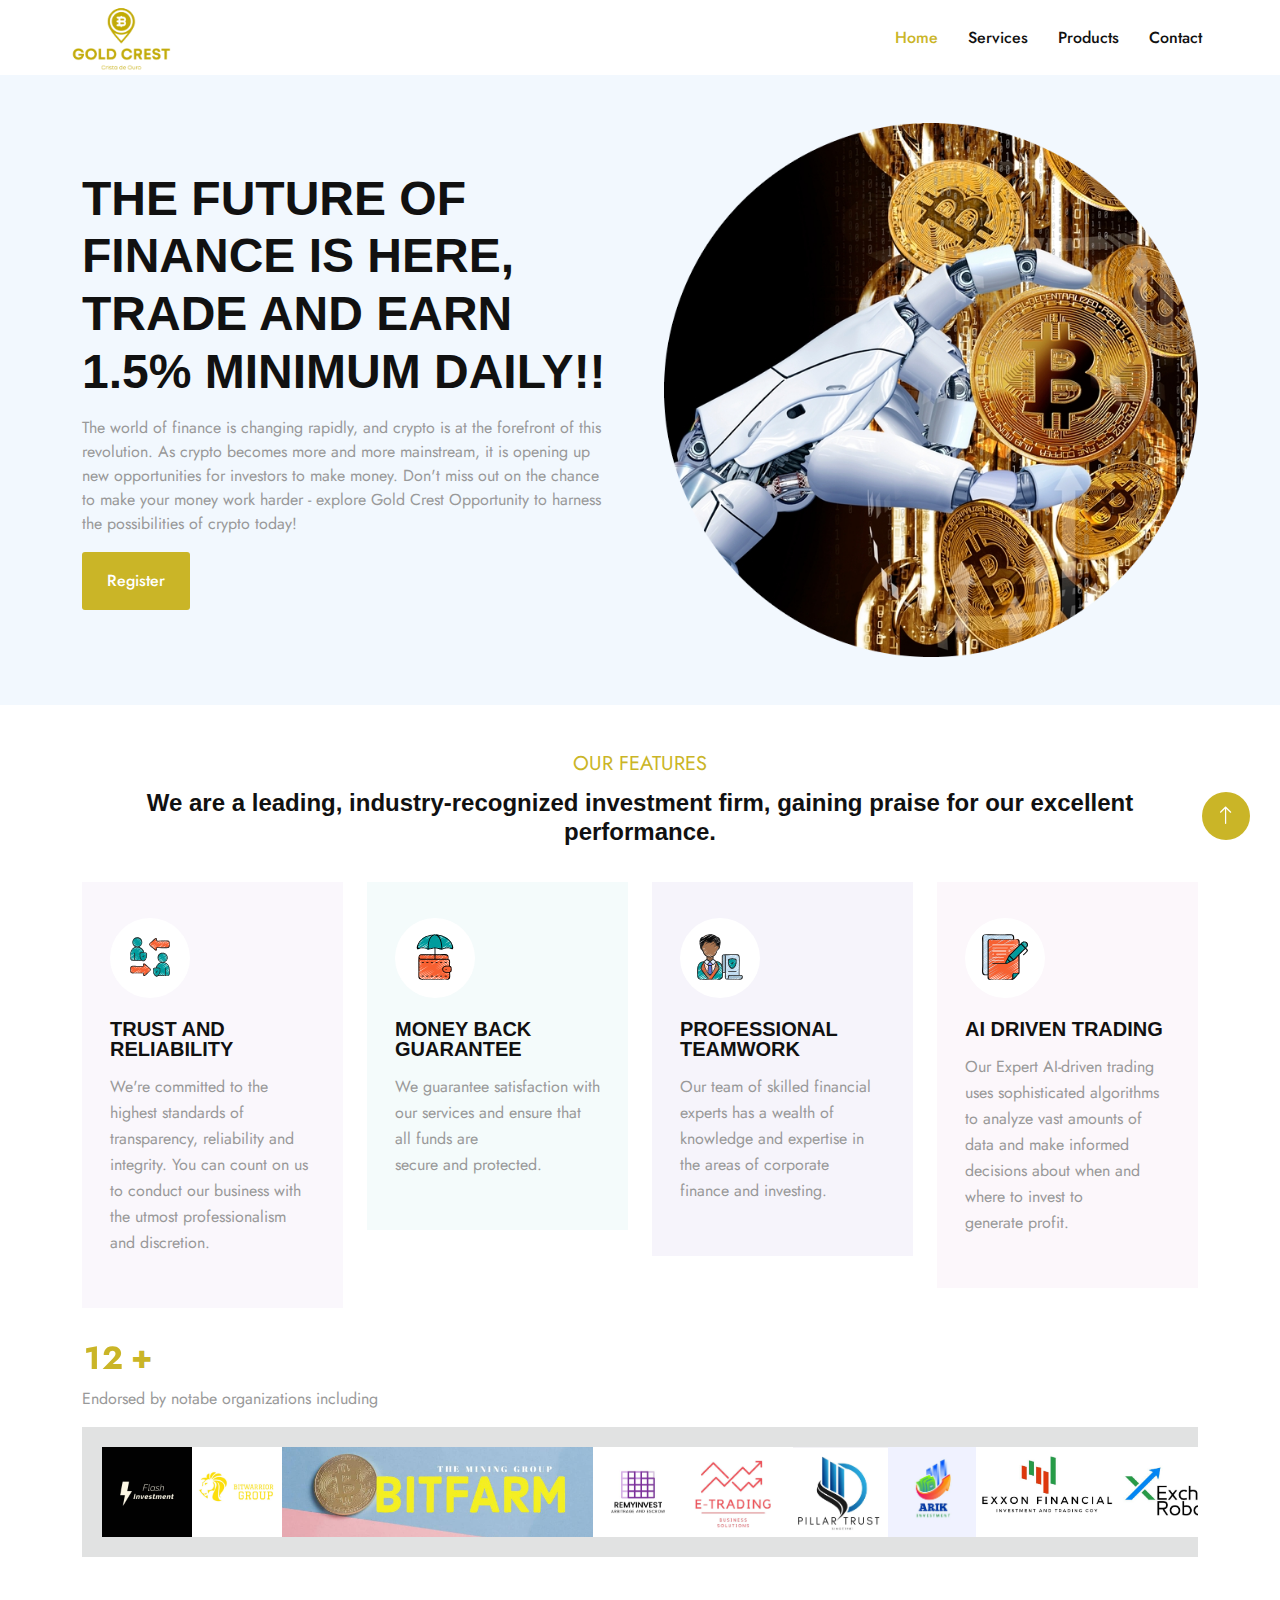
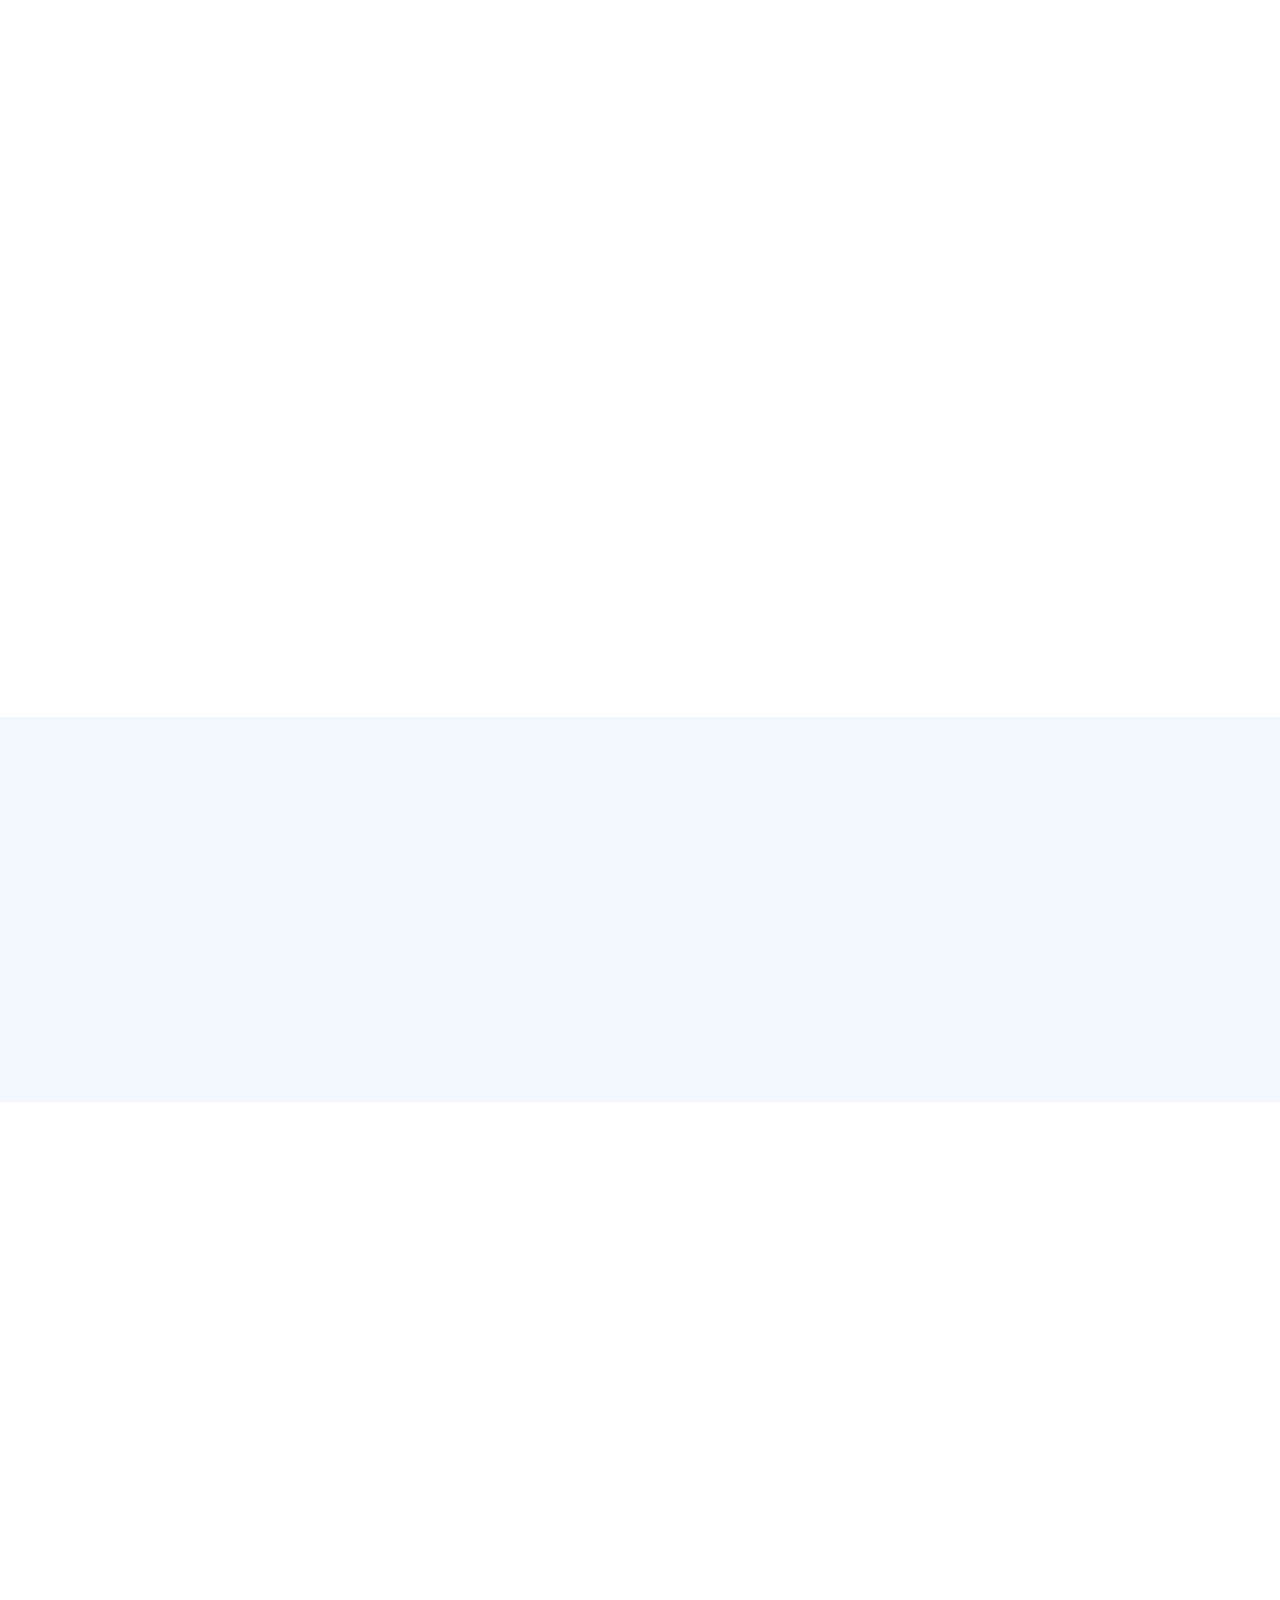
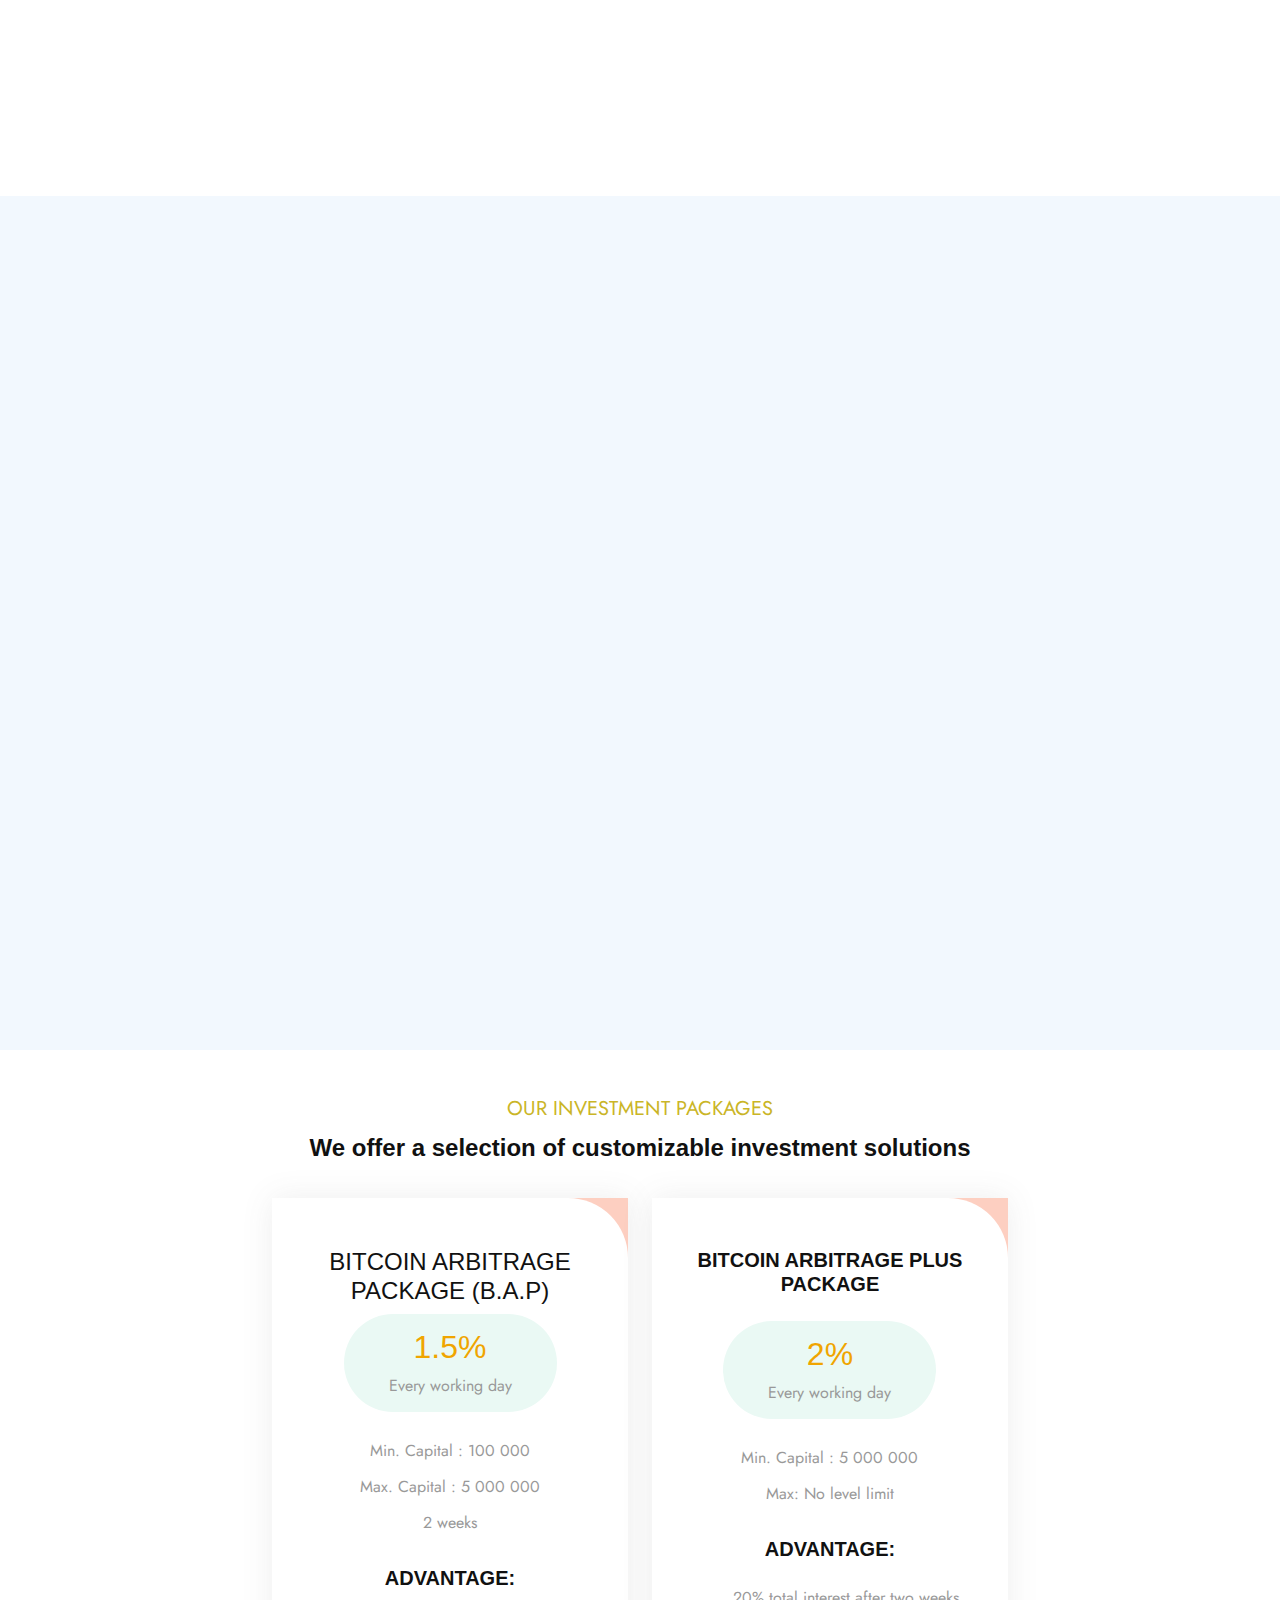
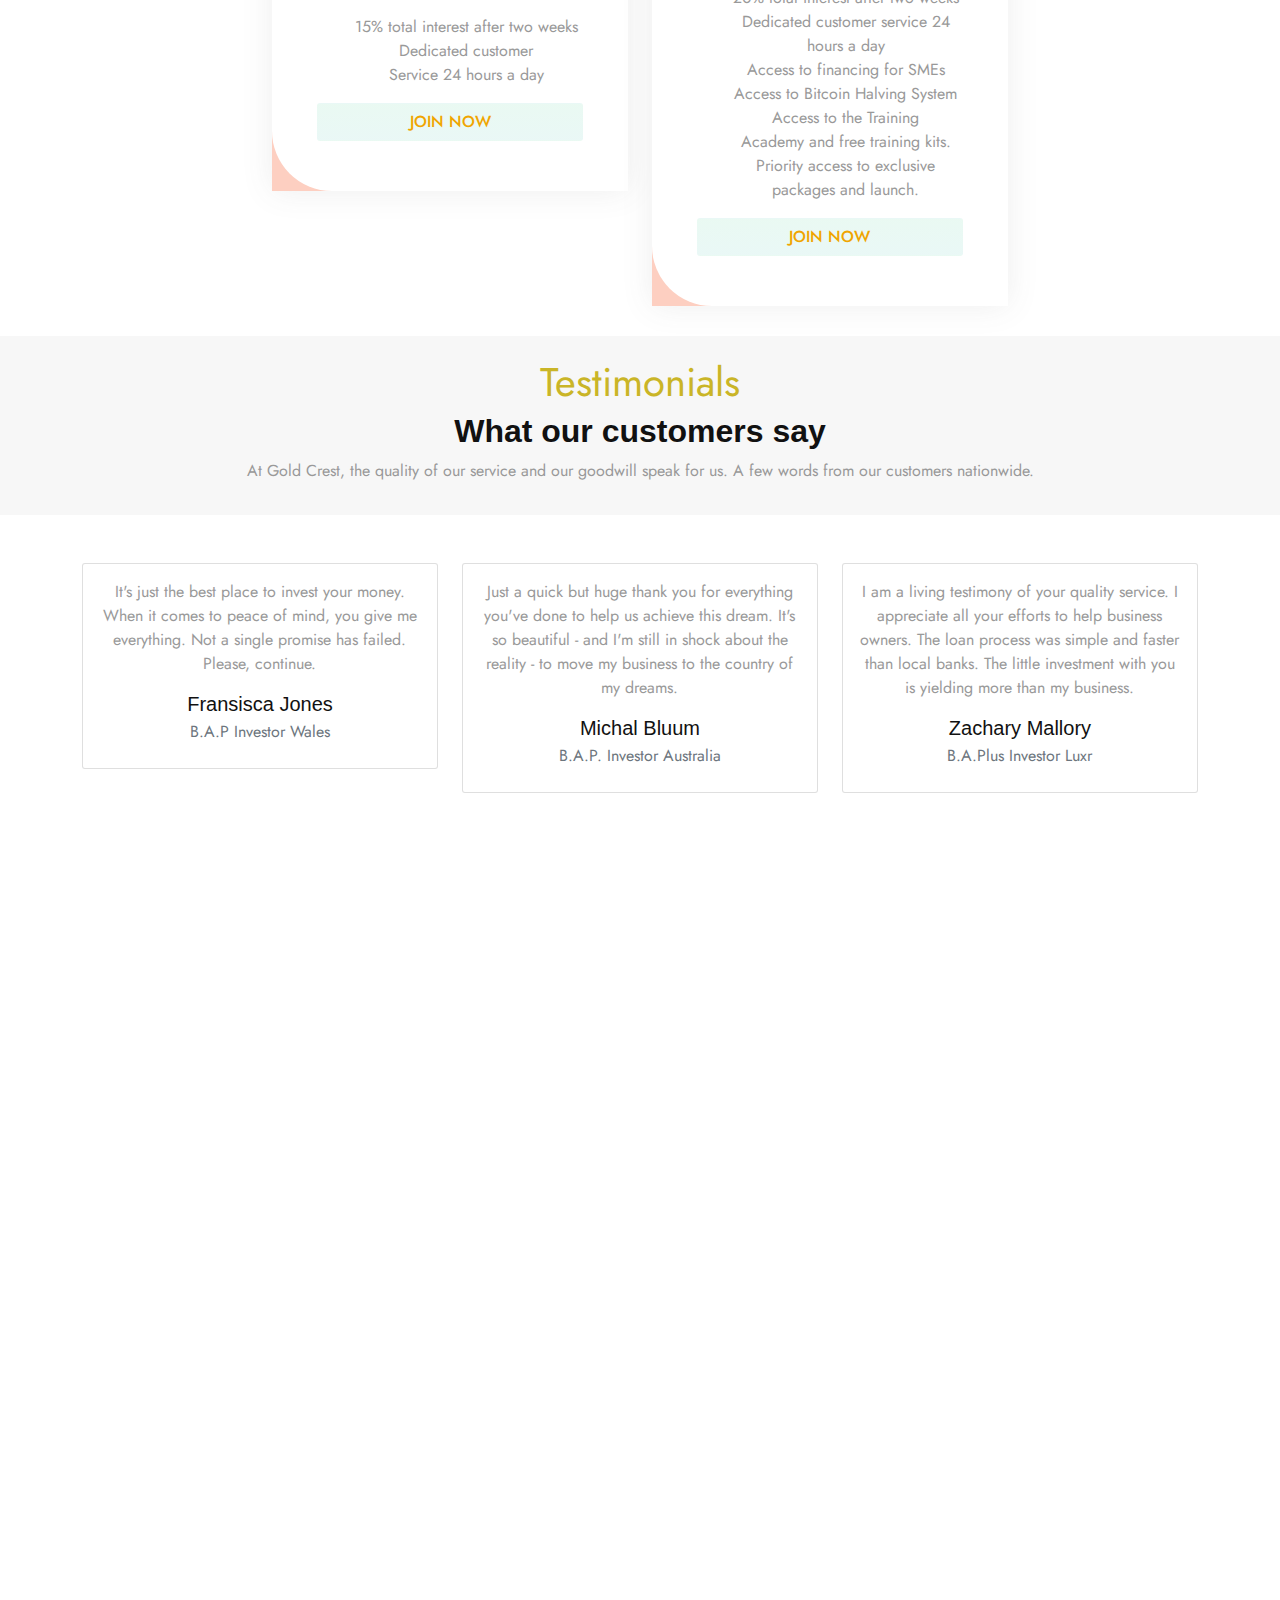
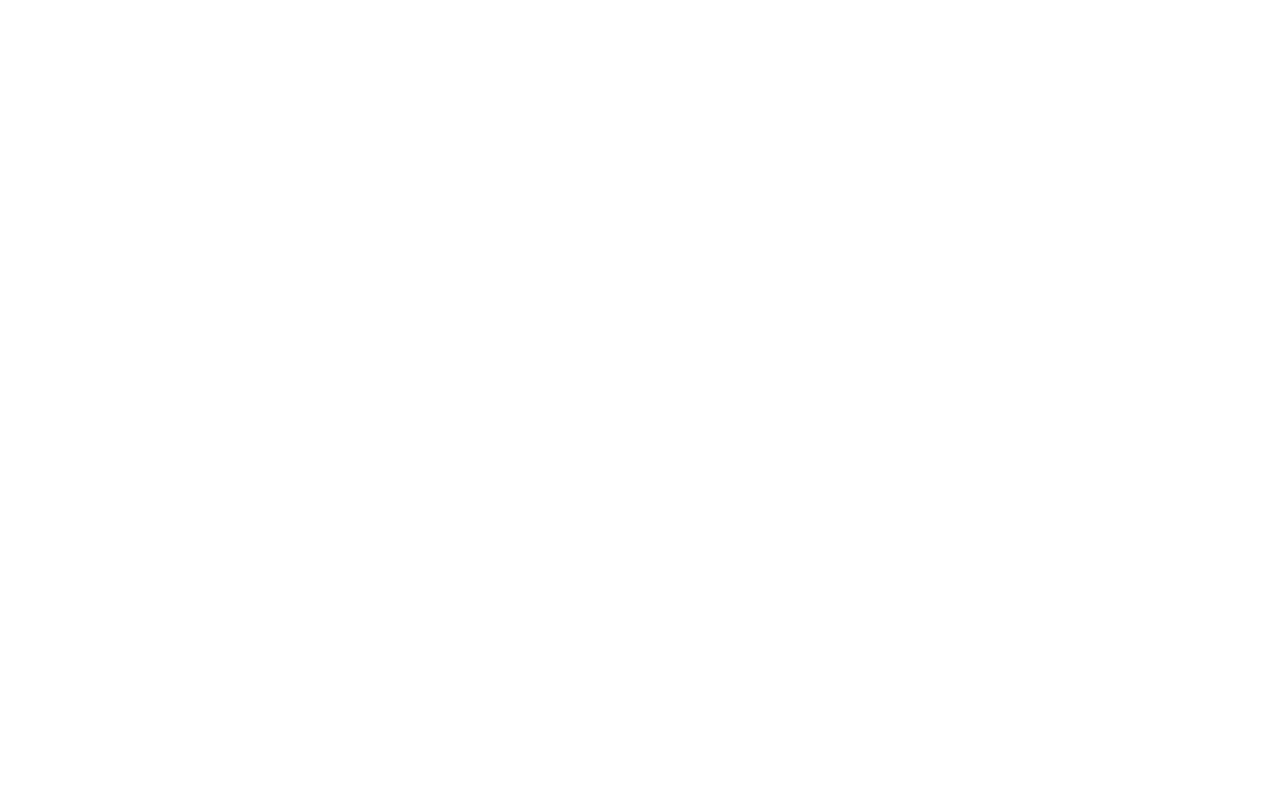
==== commit 40b41a4a: "update all pages" ====
--- a/index.html
+++ b/index.html
@@ -85,10 +85,10 @@
         <div class="navbar-nav ms-auto py-4 py-lg-0">
           <a href="index.html" class="nav-item nav-link active">Home</a>
           <a href="service.html" class="nav-item nav-link">Services</a>
-          <a href="roadmap.html" class="nav-item nav-link">Products</a>
+          <a href="./product.html" class="nav-item nav-link">Products</a>
           <a href="contact.html" class="nav-item nav-link">Contact</a>
         </div>
-        <div class="h-100 d-lg-inline-flex align-items-center d-none">
+        <!-- <div class="h-100 d-lg-inline-flex align-items-center d-none">
           <a class="btn btn-square rounded-circle bg-light me-2" href=""
             ><i class="fab fa-facebook-f"></i
           ></a>
@@ -98,7 +98,7 @@
           <a class="btn btn-square rounded-circle bg-light me-0" href=""
             ><i class="fab fa-linkedin-in"></i
           ></a>
-        </div>
+        </div> -->
       </div>
     </nav>
     <!-- Navbar End -->
@@ -744,21 +744,21 @@
     </div>
 
     <!-- testimonials -->
-    <div class="testimonials-area pt-100 pb-100 ">
-
-            <div  class=" d-flex justify-content-center align-items-center flex-column text-center p-3">
-              <span class="top-title text-gold fs-1">Testimonials</span>
-              <h2>What our customers say</h2>
-              <p>
-                At Gold Crest, the quality of our service and our goodwill speak
-                for us. A few words from our customers nationwide.
-              </p>
-            </div>
+    <div class="testimonials-area pt-100 pb-100">
+      <div
+        class="d-flex justify-content-center align-items-center flex-column text-center p-3"
+      >
+        <span class="top-title text-gold fs-1">Testimonials</span>
+        <h2>What our customers say</h2>
+        <p>
+          At Gold Crest, the quality of our service and our goodwill speak for
+          us. A few words from our customers nationwide.
+        </p>
+      </div>
     </div>
 
     <div class="container mt-5">
       <div class="row">
-  
         <!-- First Testimonial -->
         <div class="col-lg-4 mb-4">
           <div class="card">
@@ -768,14 +768,16 @@
                 <img src="assets1/images/testimonials/quote.svg" alt="quote" />
               </div> -->
               <p class="card-text">
-                It's just the best place to invest your money. When it comes to peace of mind, you give me everything. Not a single promise has failed. Please, continue.
+                It's just the best place to invest your money. When it comes to
+                peace of mind, you give me everything. Not a single promise has
+                failed. Please, continue.
               </p>
               <h5 class="card-title">Fransisca Jones</h5>
               <p class="card-subtitle mb-2 text-muted">B.A.P Investor Wales</p>
             </div>
           </div>
         </div>
-  
+
         <!-- Second Testimonial -->
         <div class="col-lg-4 mb-4">
           <div class="card">
@@ -785,14 +787,19 @@
                 <img src="assets1/images/testimonials/quote.svg" alt="quote" />
               </div> -->
               <p class="card-text">
-                Just a quick but huge thank you for everything you've done to help us achieve this dream. It's so beautiful - and I'm still in shock about the reality - to move my business to the country of my dreams.
-              </p>
-              <h5 class="card-title"> Michal Bluum</h5>
-              <p class="card-subtitle mb-2 text-muted">B.A.P. Investor Australia</p>
-            </div>
-          </div>
-        </div>
-  
+                Just a quick but huge thank you for everything you've done to
+                help us achieve this dream. It's so beautiful - and I'm still in
+                shock about the reality - to move my business to the country of
+                my dreams.
+              </p>
+              <h5 class="card-title">Michal Bluum</h5>
+              <p class="card-subtitle mb-2 text-muted">
+                B.A.P. Investor Australia
+              </p>
+            </div>
+          </div>
+        </div>
+
         <!-- Third Testimonial -->
         <div class="col-lg-4 mb-4">
           <div class="card">
@@ -802,14 +809,18 @@
                 <img src="assets1/images/testimonials/quote.svg" alt="quote" />
               </div> -->
               <p class="card-text">
-                I am a living testimony of your quality service. I appreciate all your efforts to help business owners. The loan process was simple and faster than local banks. The little investment with you is yielding more than my business.
+                I am a living testimony of your quality service. I appreciate
+                all your efforts to help business owners. The loan process was
+                simple and faster than local banks. The little investment with
+                you is yielding more than my business.
               </p>
               <h5 class="card-title">Zachary Mallory</h5>
-              <p class="card-subtitle mb-2 text-muted">B.A.Plus Investor Luxr</p>
-            </div>
-          </div>
-        </div>
-  
+              <p class="card-subtitle mb-2 text-muted">
+                B.A.Plus Investor Luxr
+              </p>
+            </div>
+          </div>
+        </div>
       </div>
     </div>
 
@@ -1060,16 +1071,16 @@
           </div>
           <div class="col-lg-3 col-md-6">
             <h5 class="mb-4">Our Services</h5>
-            <a class="btn btn-link" href="">Crptocurrency Exchange </a>
-            <a class="btn btn-link" href="">Bitcoin Escrow </a>
-            <a class="btn btn-link" href="">Bitcoin investment</a>
+            <a class="btn btn-link" href="./service.html">Crptocurrency Exchange </a>
+            <a class="btn btn-link" href="./service.html">Bitcoin Escrow </a>
+            <a class="btn btn-link" href="./service.html">Bitcoin investment</a>
           </div>
           <div class="col-lg-3 col-md-6">
             <h5 class="mb-4">Quick Links</h5>
             <a class="btn btn-link" href="#">Home</a>
             <a class="btn btn-link" href="./service.html">Services</a>
-            <a class="btn btn-link" href="">Products</a>
-            <a class="btn btn-link" href="">Contact Us</a>
+            <a class="btn btn-link" href="./product.html">Products</a>
+            <a class="btn btn-link" href="./contact.html">Contact Us</a>
           </div>
           <div class="col-lg-3 col-md-6">
             <h5 class="mb-4">Get In Touch</h5>
@@ -1114,6 +1125,21 @@
       class="btn btn-lg bg-gold text-white btn-lg-square rounded-circle back-to-top"
       ><i class="bi bi-arrow-up"></i
     ></a>
+        <!--Start of Tawk.to Script-->
+        <script type="text/javascript">
+          var Tawk_API = Tawk_API || {},
+            Tawk_LoadStart = new Date();
+          (function () {
+            var s1 = document.createElement("script"),
+              s0 = document.getElementsByTagName("script")[0];
+            s1.async = true;
+            s1.src = "https://embed.tawk.to/6579daea07843602b801b544/1hhhvua1a";
+            s1.charset = "UTF-8";
+            s1.setAttribute("crossorigin", "*");
+            s0.parentNode.insertBefore(s1, s0);
+          })();
+        </script>
+        <!--End of Tawk.to Script-->
 
     <!-- JavaScript Libraries -->
     <script src="https://code.jquery.com/jquery-3.4.1.min.js"></script>
@@ -1131,5 +1157,7 @@
     <!-- Template Javascript -->
     <script src="js/main.js"></script>
     <script src="js/main2.js"></script>
+
+
   </body>
 </html>
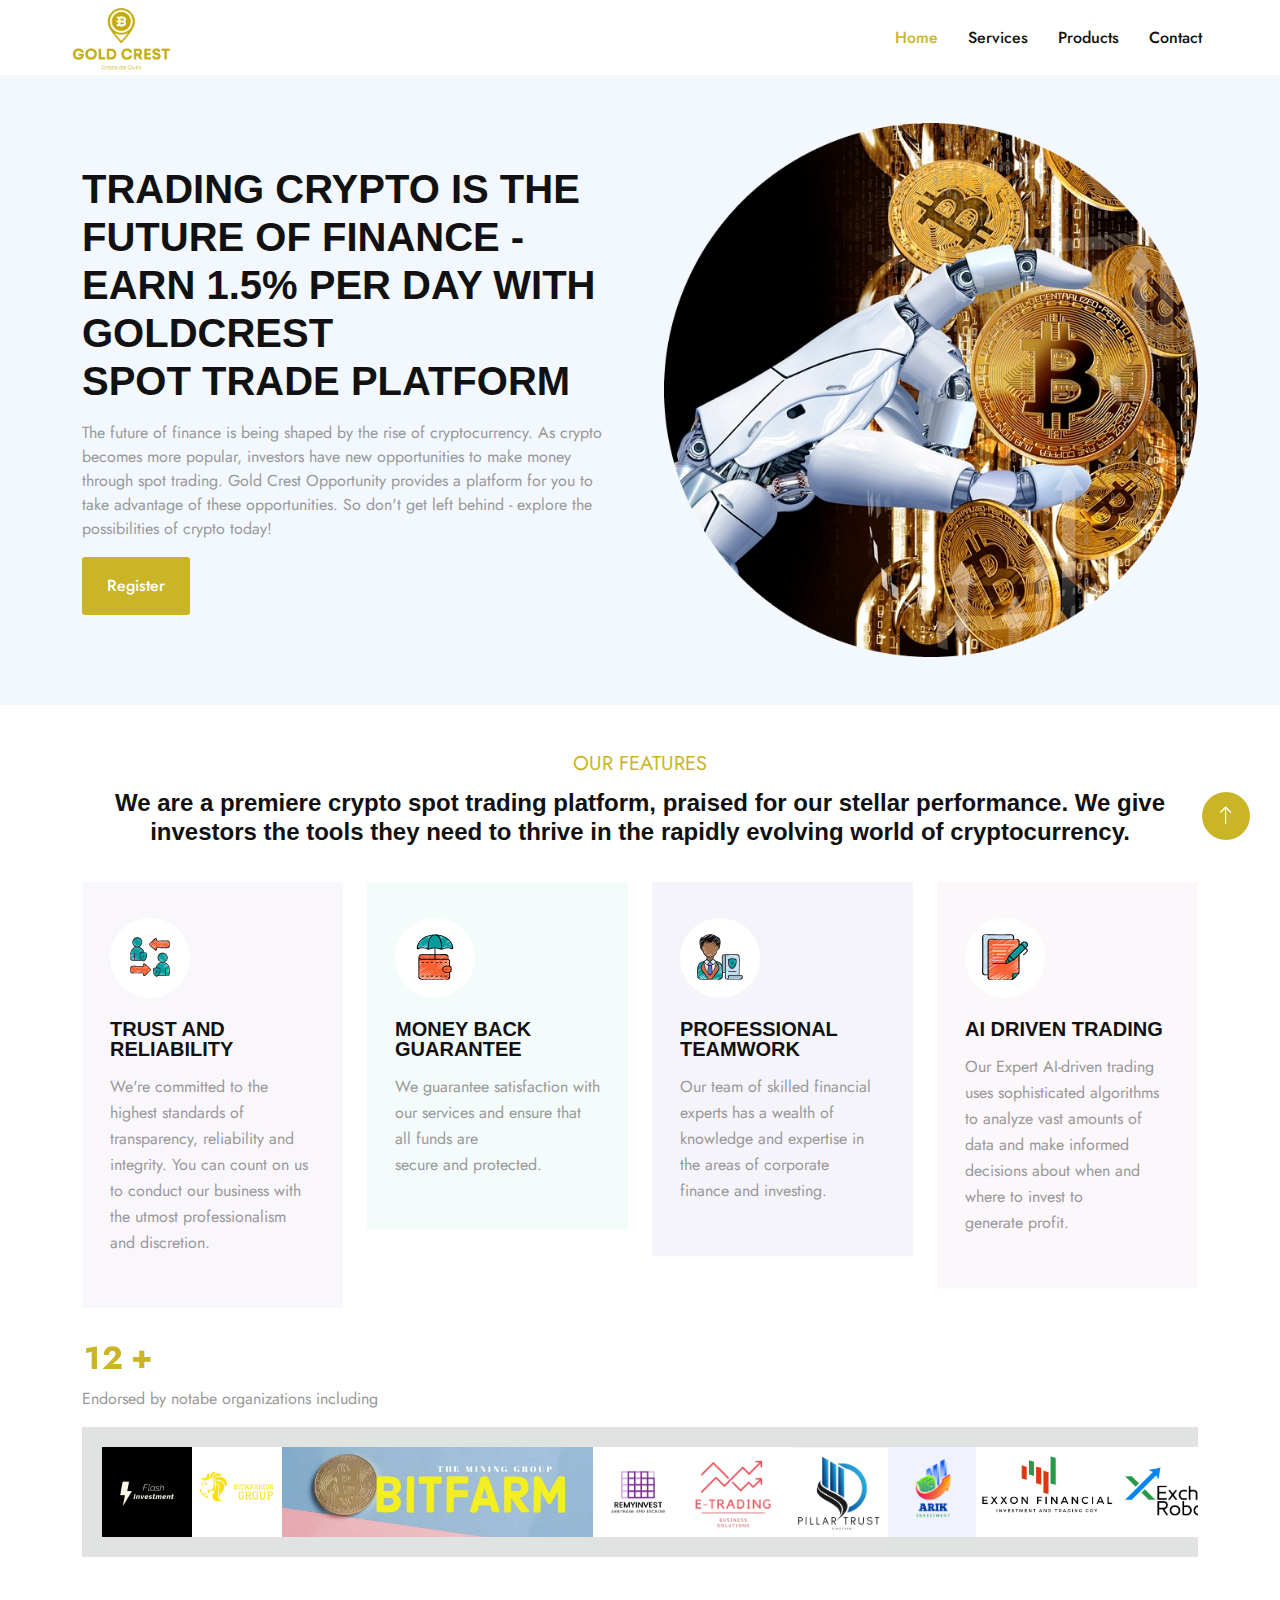
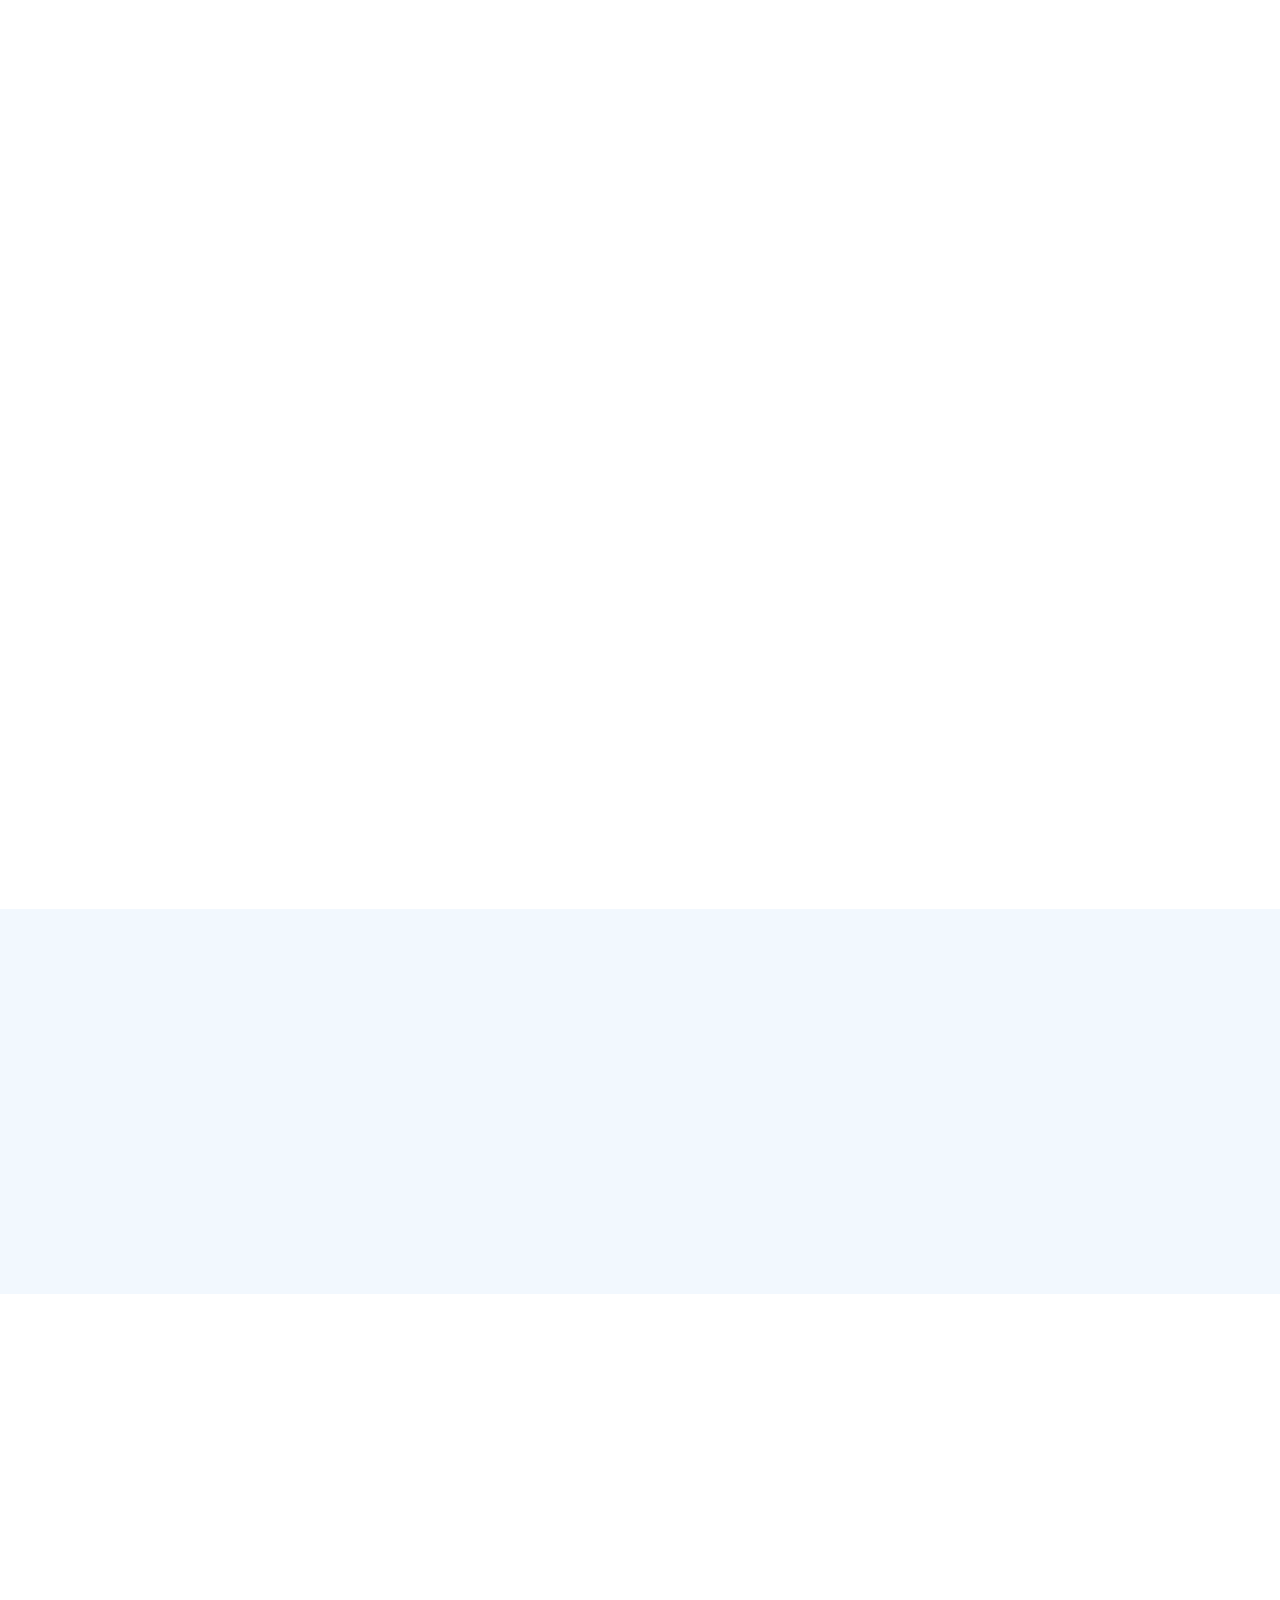
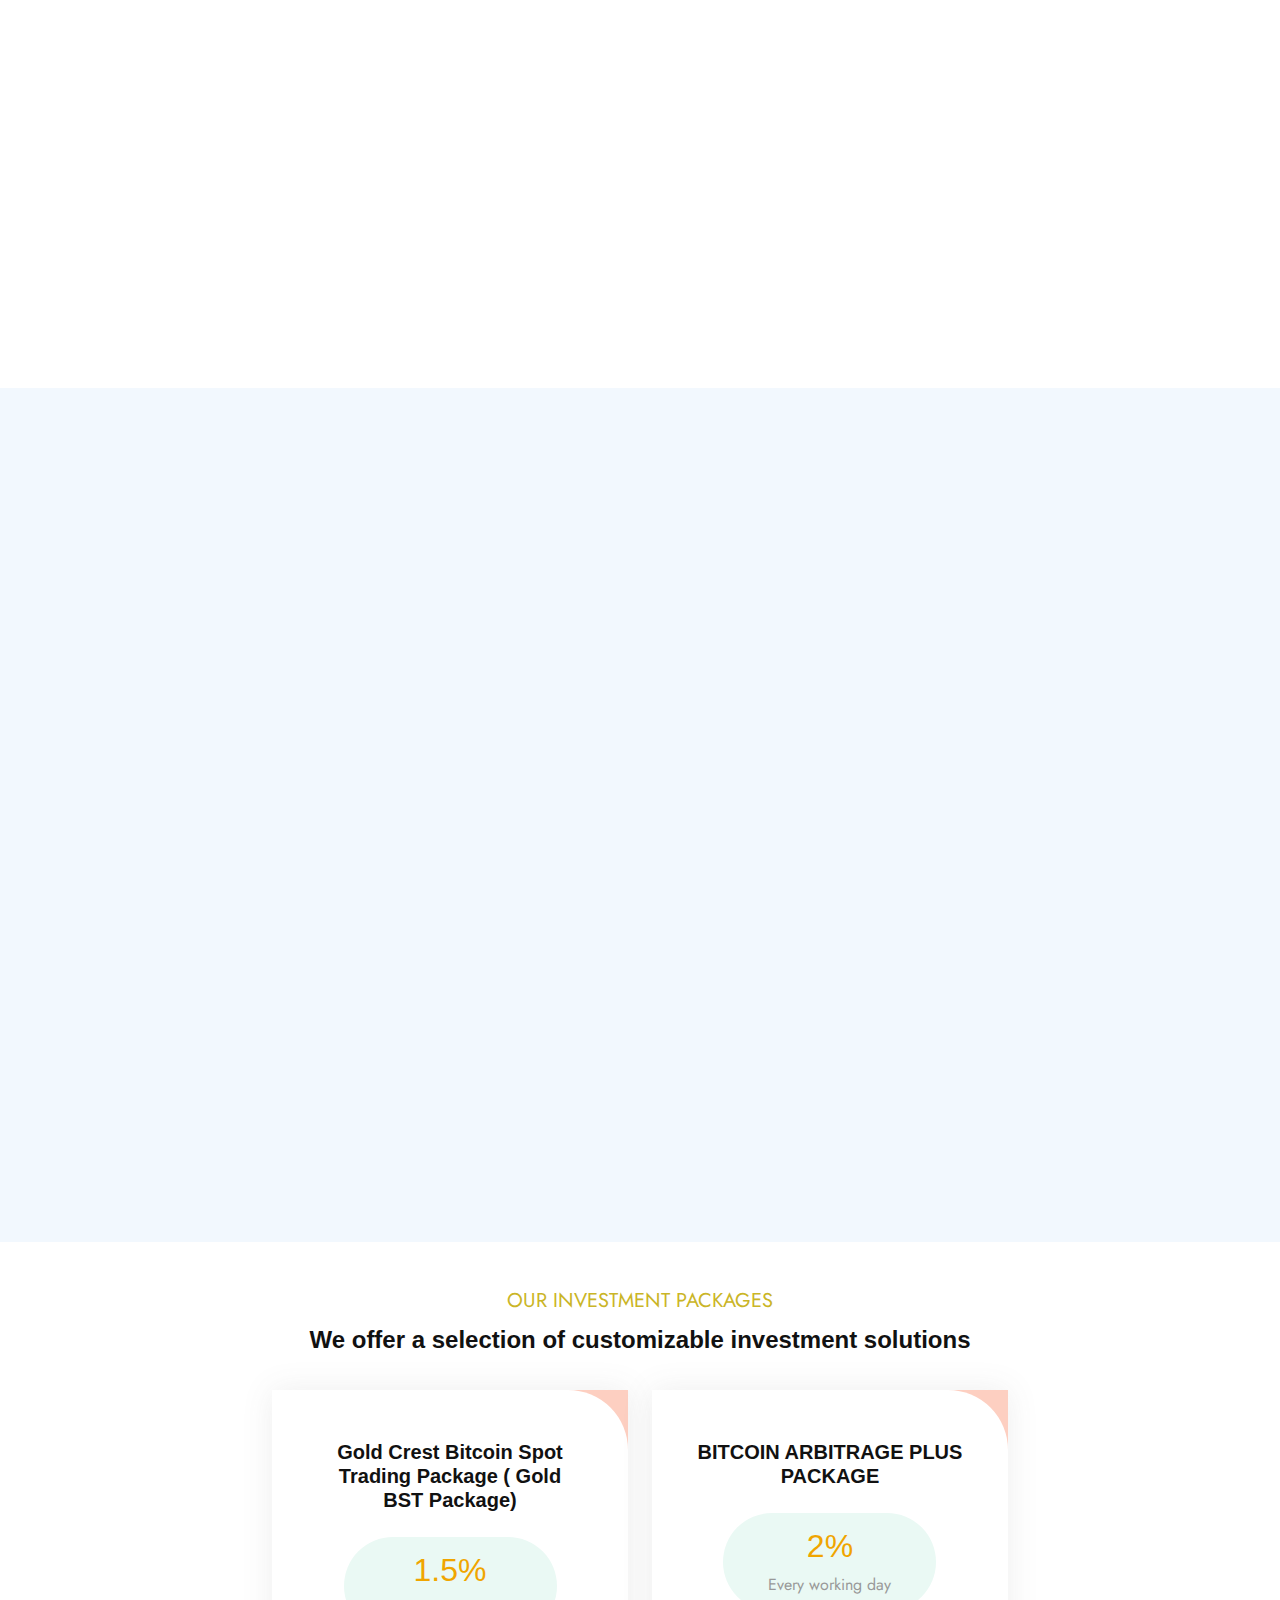
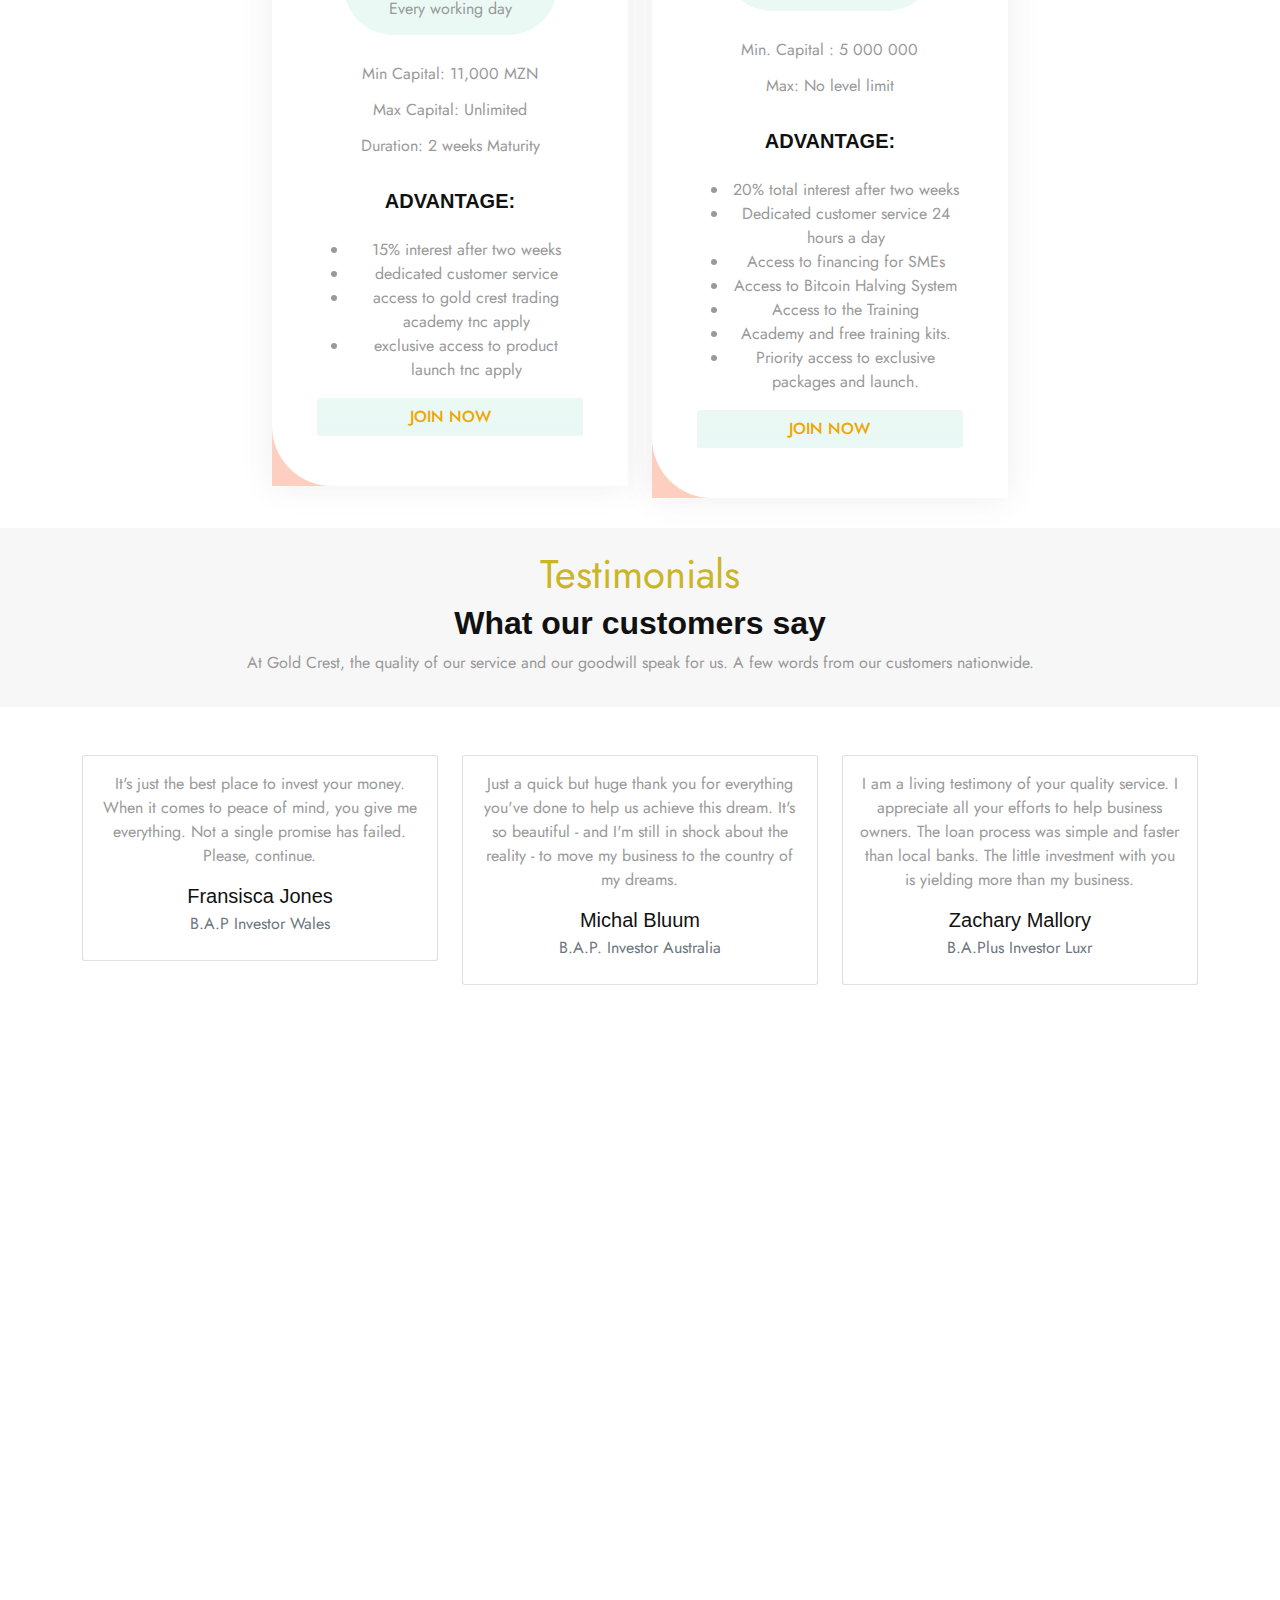
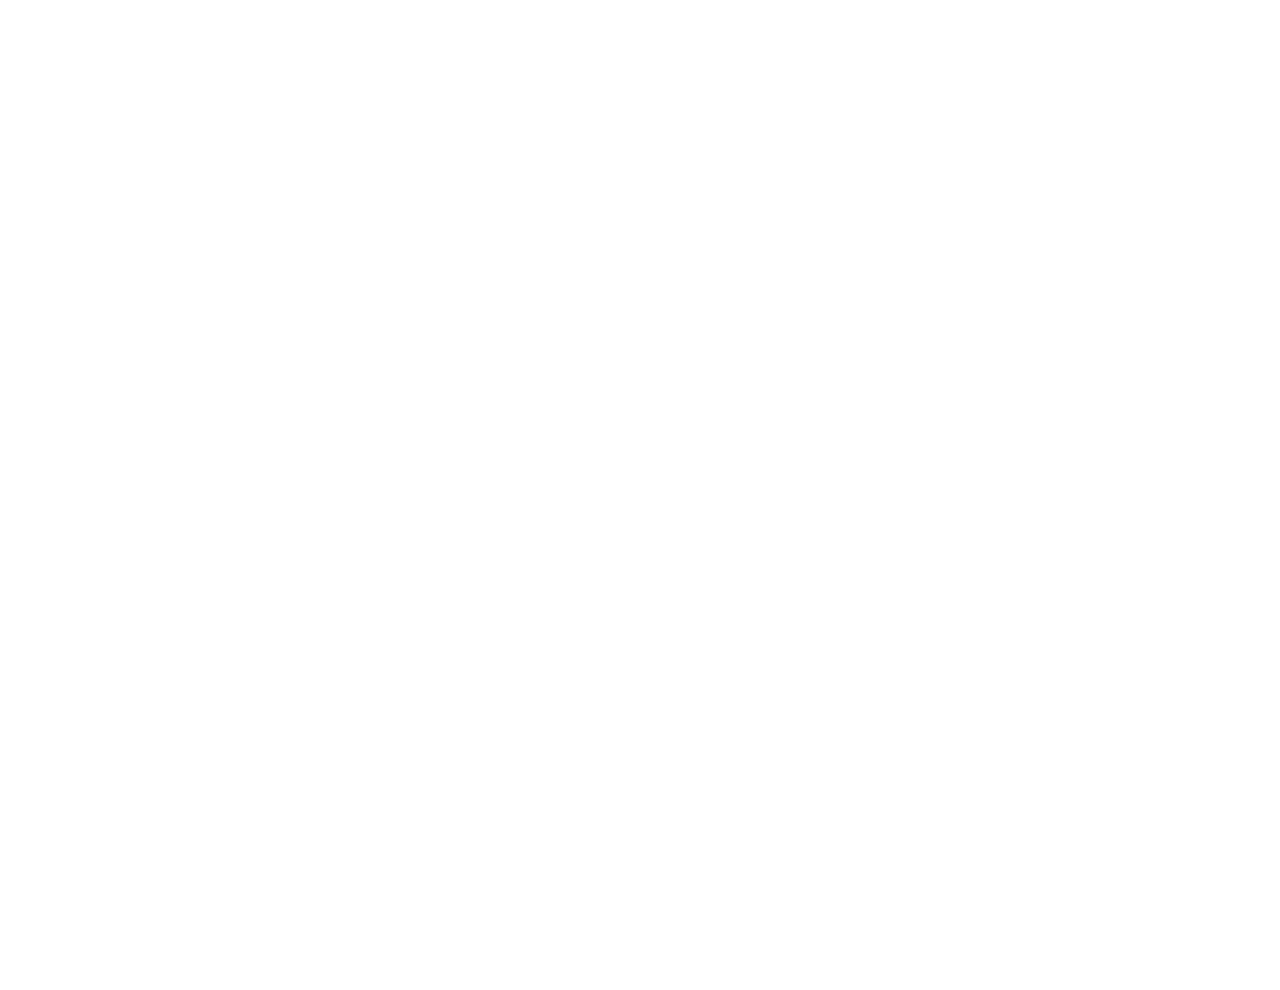
==== commit d1260e3f: "update content" ====
--- a/index.html
+++ b/index.html
@@ -108,19 +108,20 @@
       <div class="container py-4">
         <div class="row g-5 align-items-center">
           <div class="col-lg-6">
-            <h1 class="display-5 mb-3 animated slideInDown">
-              THE FUTURE OF FINANCE IS HERE, TRADE AND EARN 1.5% MINIMUM DAILY!!
+            <h1 class="display-6 mb-3 animated slideInDown">
+              TRADING CRYPTO IS THE FUTURE OF FINANCE - EARN 1.5% PER DAY WITH
+              GOLDCREST SPOT TRADE PLATFORM
             </h1>
             <p class="animated slideInDown">
-              The world of finance is changing rapidly, and crypto is at the
-              forefront of this revolution. As crypto becomes more and more
-              mainstream, it is opening up new opportunities for investors to
-              make money. Don't miss out on the chance to make your money work
-              harder - explore Gold Crest Opportunity to harness the
+              The future of finance is being shaped by the rise of
+              cryptocurrency. As crypto becomes more popular, investors have new
+              opportunities to make money through spot trading. Gold Crest
+              Opportunity provides a platform for you to take advantage of these
+              opportunities. So don't get left behind - explore the
               possibilities of crypto today!
             </p>
             <a
-              href=""
+              href="./registration.html"
               class="btn bg-gold text-white py-3 px-4 animated slideInDown"
               >Register</a
             >
@@ -143,8 +144,7 @@
         <div class="section-title">
           <span class="top-title">OUR FEATURES</span>
           <h2>
-            We are a leading, industry-recognized investment firm, gaining
-            praise for our excellent performance.
+            We are a premiere crypto spot trading platform, praised for our stellar performance. We give investors the tools they need to thrive in the rapidly evolving world of cryptocurrency.
           </h2>
         </div>
         <div class="row">
@@ -320,32 +320,43 @@
                 The most trusted cryptocurrency platform in the market.
               </p>
               <p>
-                As a leading crypto trading and arbitrage platform, we have
-                earned a reputation for our advanced security protocols and
-                rigorous compliance standards. Our cutting-edge infrastructure
-                ensures the integrity and protection of customer funds.
+                As a preeminent cryptocurrency trading platform, we pride ourselves on our sophisticated security protocols and rigorous compliance standards.
+
+
+
+
+
               </p>
               <p class="mb-4">
-                We utilize internationally recognized state-of-the-art
-                encryption and multi-factor authentication to safeguard our
-                users' assets, and we have a team of experienced security
-                experts who monitor our systems 24/7. In addition, we have
-                developed sophisticated artificial intelligence modules to
-                provide an even more secure and reliable platform for crypto
-                trading.
+                Our state-of-the-art infrastructure, powered by advanced encryption and multi-factor authentication, is designed to ensure the security of our users' assets. 
+
+              </p>
+              <p class="mb-4">
+                We are especially proud of our cutting-edge spot trading platform, which is widely recognized as one of the most secure and reliable in the industry. At the heart of our success is our commitment to providing a premium user experience, underpinned by a robust security infrastructure. 
+
+              </p>
+              <p class="mb-4">
+                We are constantly innovating and evolving our platform to meet the needs of our users, and we strive to remain at the forefront of the crypto trading landscape. We take the trust of our users very seriously, and we are proud to be a leading spot trading retailer. 
+
+
+              </p>
+              <p class="mb-4">
+                Our mission is to provide a safe, secure, and easy-to-use platform that enables our users to achieve their crypto trading goals.
+
+
               </p>
               <h6 class="display-6 fw-bold">Our Focus</h6>
               <div class="d-flex align-items-center mb-2">
                 <i
                   class="fa fa-check bg-light text-gold btn-sm-square rounded-circle me-3 fw-bold"
                 ></i>
-                <span>Safe and rewarding Crypto Exchange </span>
+                <span>Safe and rewarding Crypto Spot Trading Retailers Platform</span>
               </div>
               <div class="d-flex align-items-center mb-2">
                 <i
                   class="fa fa-check bg-light text-gold btn-sm-square rounded-circle me-3 fw-bold"
                 ></i>
-                <span>Bitcoin Halving Profitability </span>
+                <span>Bitcoin Halving Profitability                </span>
               </div>
               <div class="d-flex align-items-center mb-4">
                 <i
@@ -355,7 +366,11 @@
                   >S.M.A.R.T vision accomplishment on Currency Trading.</span
                 >
               </div>
-              <a class="btn bg-gold text-white py-3 px-4" href="">Join Us</a>
+              <a
+                class="btn bg-gold text-white py-3 px-4"
+                href="./registration.html"
+                >Join Us</a
+              >
             </div>
           </div>
         </div>
@@ -538,15 +553,13 @@
           <div class="col-lg-4 col-md-6 wow fadeInUp" data-wow-delay="0.3s">
             <div class="service-item bg-white p-5">
               <img class="img-fluid mb-4" src="img/icon-2.png" alt="" />
-              <h5 class="mb-3">Bitcoin Escrow</h5>
+              <h5 class="mb-3">Bitcoin Spot Trading Retailer              </h5>
               <p>
-                Our company offers a secure and reliable Bitcoin escrow service,
-                designed to protect both buyers and sellers during transactions.
-                Whether you're making a large or complex purchase, our service
-                will ensure that the process goes smoothly and that all parties
-                involved are satisfied.
-              </p>
-              <a href="">Read More <i class="fa fa-arrow-right ms-2"></i></a>
+                Our company is a leading provider of Bitcoin spot trading services, offering a safe and reliable platform for buyers and sellers. We are committed to providing a smooth and secure trading experience, protecting all parties involved in the transaction. Whether you're looking to make a large or complex purchase, our spot trading services are designed to meet your needs.
+              </p>
+              <a href="./service.html"
+                >Read More <i class="fa fa-arrow-right ms-2"></i
+              ></a>
             </div>
           </div>
           <div class="col-lg-4 col-md-6 wow fadeInUp" data-wow-delay="0.5s">
@@ -560,7 +573,9 @@
                 investment. It's time to take your financial future
                 into your own hands!
               </p>
-              <a href="">Read More <i class="fa fa-arrow-right ms-2"></i></a>
+              <a href="./service.html"
+                >Read More <i class="fa fa-arrow-right ms-2"></i
+              ></a>
             </div>
           </div>
           <div class="col-lg-4 col-md-6 wow fadeInUp" data-wow-delay="0.1s">
@@ -576,7 +591,9 @@
                 miss out on the opportunities that await you in the
                 world of crypto!
               </p>
-              <a href="">Read More <i class="fa fa-arrow-right ms-2"></i></a>
+              <a href="./service.html"
+                >Read More <i class="fa fa-arrow-right ms-2"></i
+              ></a>
             </div>
           </div>
 
@@ -691,24 +708,24 @@
         <div class="row justify-content-center">
           <div class="col-lg-4 col-md-6">
             <div class="single-pricing-plan-card">
-              <h4>BITCOIN ARBITRAGE PACKAGE (B.A.P)</h4>
+              <h3>Gold Crest Bitcoin Spot Trading Package ( Gold BST Package)               </h3>
               <div class="pricing-box">
                 <h4>1.5%</h4>
                 <p>Every working day</p>
               </div>
               <ul class="pricing-list">
-                <li>Min. Capital : 100 000</li>
-                <li>Max. Capital : 5 000 000</li>
-                <li>2 weeks</li>
+                <li>Min Capital: 11,000 MZN                </li>
+                <li>Max Capital: Unlimited                </li>
+                <li>Duration: 2 weeks Maturity </li>
               </ul>
               <h3>ADVANTAGE:</h3>
-              <ul class="benefit" style="list-style: none">
-                <li>15% total interest after two weeks</li>
-                <li>Dedicated customer Service 24 hours a day</li>
+              <ul class="benefit" >
+                <li style="text-transform:lowercase;">15% INTEREST AFTER TWO WEEKS</li>
+                <li style="text-transform:lowercase;">DEDICATED CUSTOMER SERVICE</li>
+                <li style="text-transform:lowercase;">ACCESS TO GOLD CREST TRADING ACADEMY TnC apply</li>
+                <li style="text-transform:lowercase;">EXCLUSIVE ACCESS TO PRODUCT LAUNCH TnC apply</li>
               </ul>
-              <a href="./assets1/pages/product.html" class="default-btn btn"
-                >JOIN NOW</a
-              >
+              <a href="./registration.html" class="default-btn btn">JOIN NOW</a>
             </div>
           </div>
           <div class="col-lg-4 col-md-6">
@@ -725,7 +742,7 @@
                 </ul>
               </ul>
               <h3>ADVANTAGE:</h3>
-              <ul class="benefit" style="list-style: none">
+              <ul class="benefit">
                 <li>20% total interest after two weeks</li>
                 <li>Dedicated customer service 24 hours a day</li>
                 <li>Access to financing for SMEs</li>
@@ -734,9 +751,7 @@
                 <li>Academy and free training kits.</li>
                 <li>Priority access to exclusive packages and launch.</li>
               </ul>
-              <a href="./assets1/pages/product.html" class="default-btn btn"
-                >JOIN NOW</a
-              >
+              <a href="./registration.html" class="default-btn btn">JOIN NOW</a>
             </div>
           </div>
         </div>
@@ -1071,8 +1086,10 @@
           </div>
           <div class="col-lg-3 col-md-6">
             <h5 class="mb-4">Our Services</h5>
-            <a class="btn btn-link" href="./service.html">Crptocurrency Exchange </a>
-            <a class="btn btn-link" href="./service.html">Bitcoin Escrow </a>
+            <a class="btn btn-link" href="./service.html"
+              >Crptocurrency Exchange
+            </a>
+            <a class="btn btn-link" href="./service.html">Bitcion Spot Trading Service</a>
             <a class="btn btn-link" href="./service.html">Bitcoin investment</a>
           </div>
           <div class="col-lg-3 col-md-6">
@@ -1125,21 +1142,21 @@
       class="btn btn-lg bg-gold text-white btn-lg-square rounded-circle back-to-top"
       ><i class="bi bi-arrow-up"></i
     ></a>
-        <!--Start of Tawk.to Script-->
-        <script type="text/javascript">
-          var Tawk_API = Tawk_API || {},
-            Tawk_LoadStart = new Date();
-          (function () {
-            var s1 = document.createElement("script"),
-              s0 = document.getElementsByTagName("script")[0];
-            s1.async = true;
-            s1.src = "https://embed.tawk.to/6579daea07843602b801b544/1hhhvua1a";
-            s1.charset = "UTF-8";
-            s1.setAttribute("crossorigin", "*");
-            s0.parentNode.insertBefore(s1, s0);
-          })();
-        </script>
-        <!--End of Tawk.to Script-->
+    <!--Start of Tawk.to Script-->
+    <script type="text/javascript">
+      var Tawk_API = Tawk_API || {},
+        Tawk_LoadStart = new Date();
+      (function () {
+        var s1 = document.createElement("script"),
+          s0 = document.getElementsByTagName("script")[0];
+        s1.async = true;
+        s1.src = "https://embed.tawk.to/6579daea07843602b801b544/1hhhvua1a";
+        s1.charset = "UTF-8";
+        s1.setAttribute("crossorigin", "*");
+        s0.parentNode.insertBefore(s1, s0);
+      })();
+    </script>
+    <!--End of Tawk.to Script-->
 
     <!-- JavaScript Libraries -->
     <script src="https://code.jquery.com/jquery-3.4.1.min.js"></script>
@@ -1157,7 +1174,5 @@
     <!-- Template Javascript -->
     <script src="js/main.js"></script>
     <script src="js/main2.js"></script>
-
-
   </body>
 </html>
